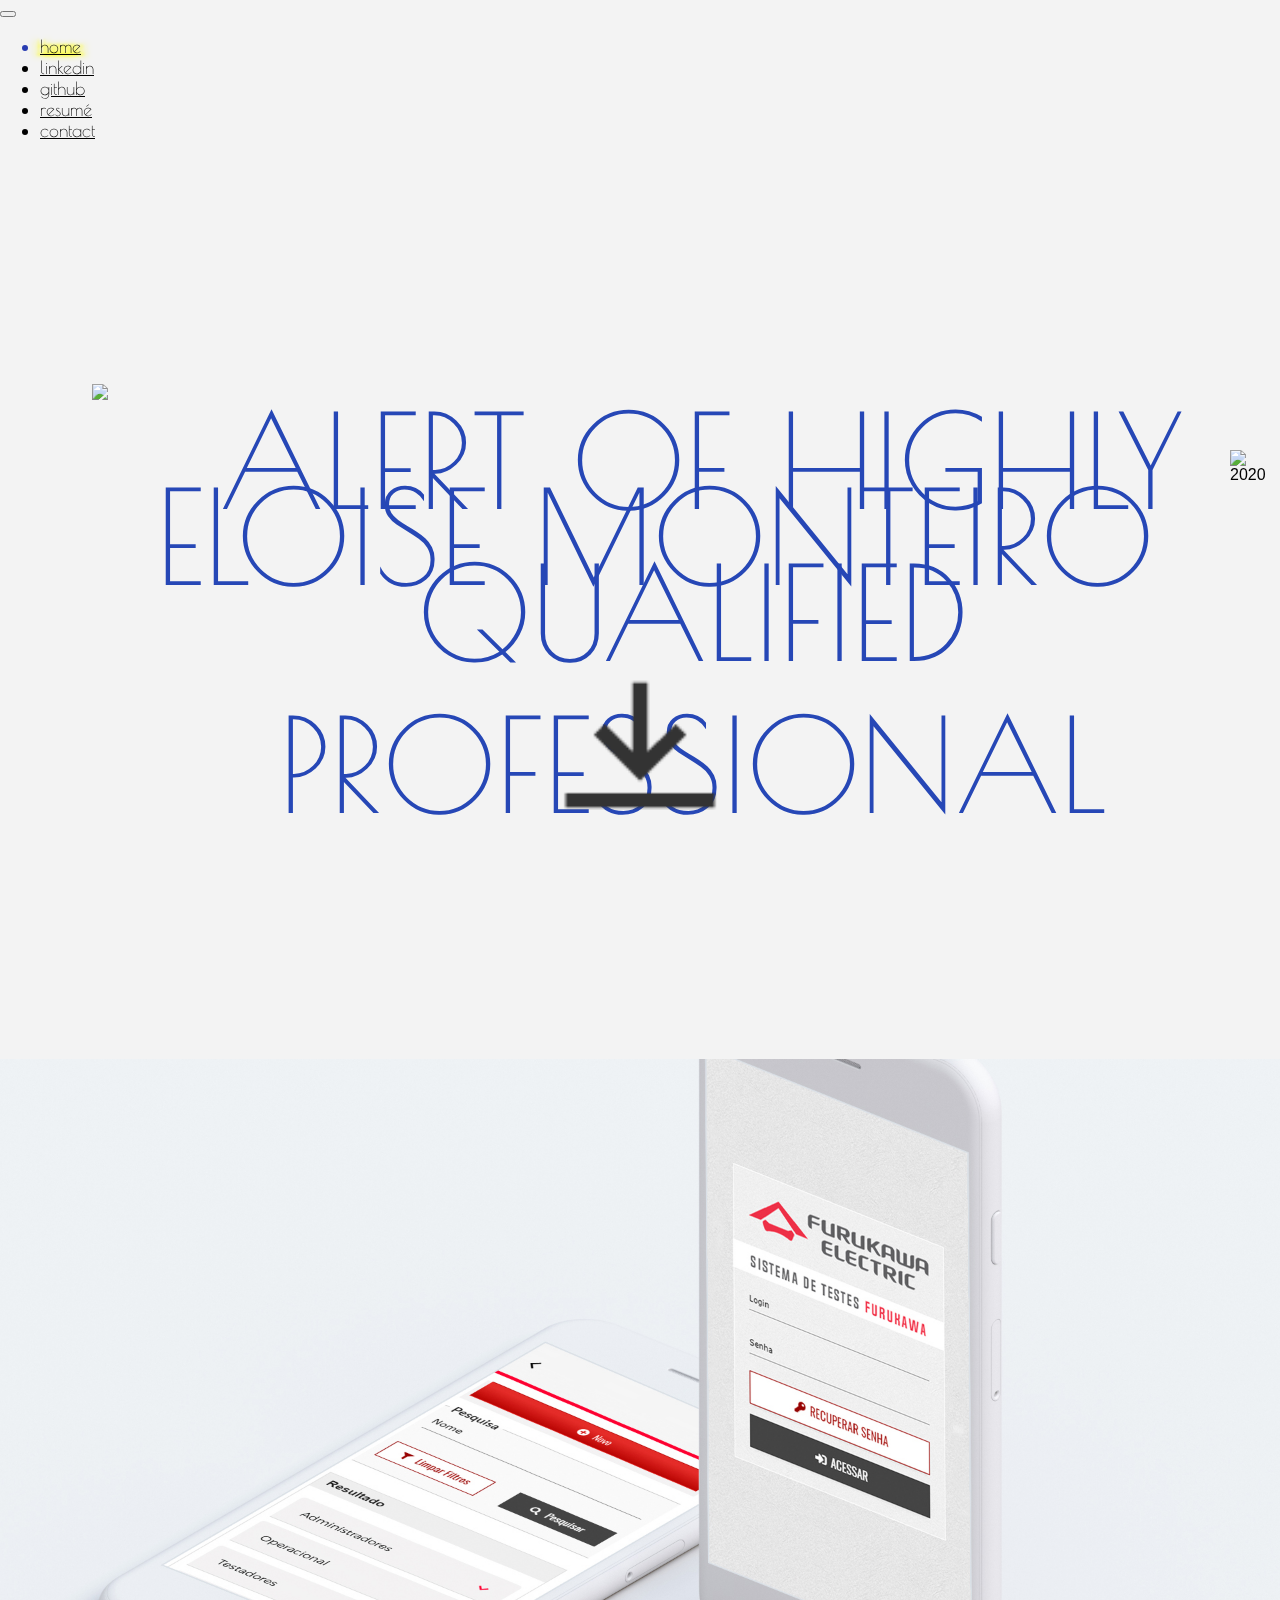
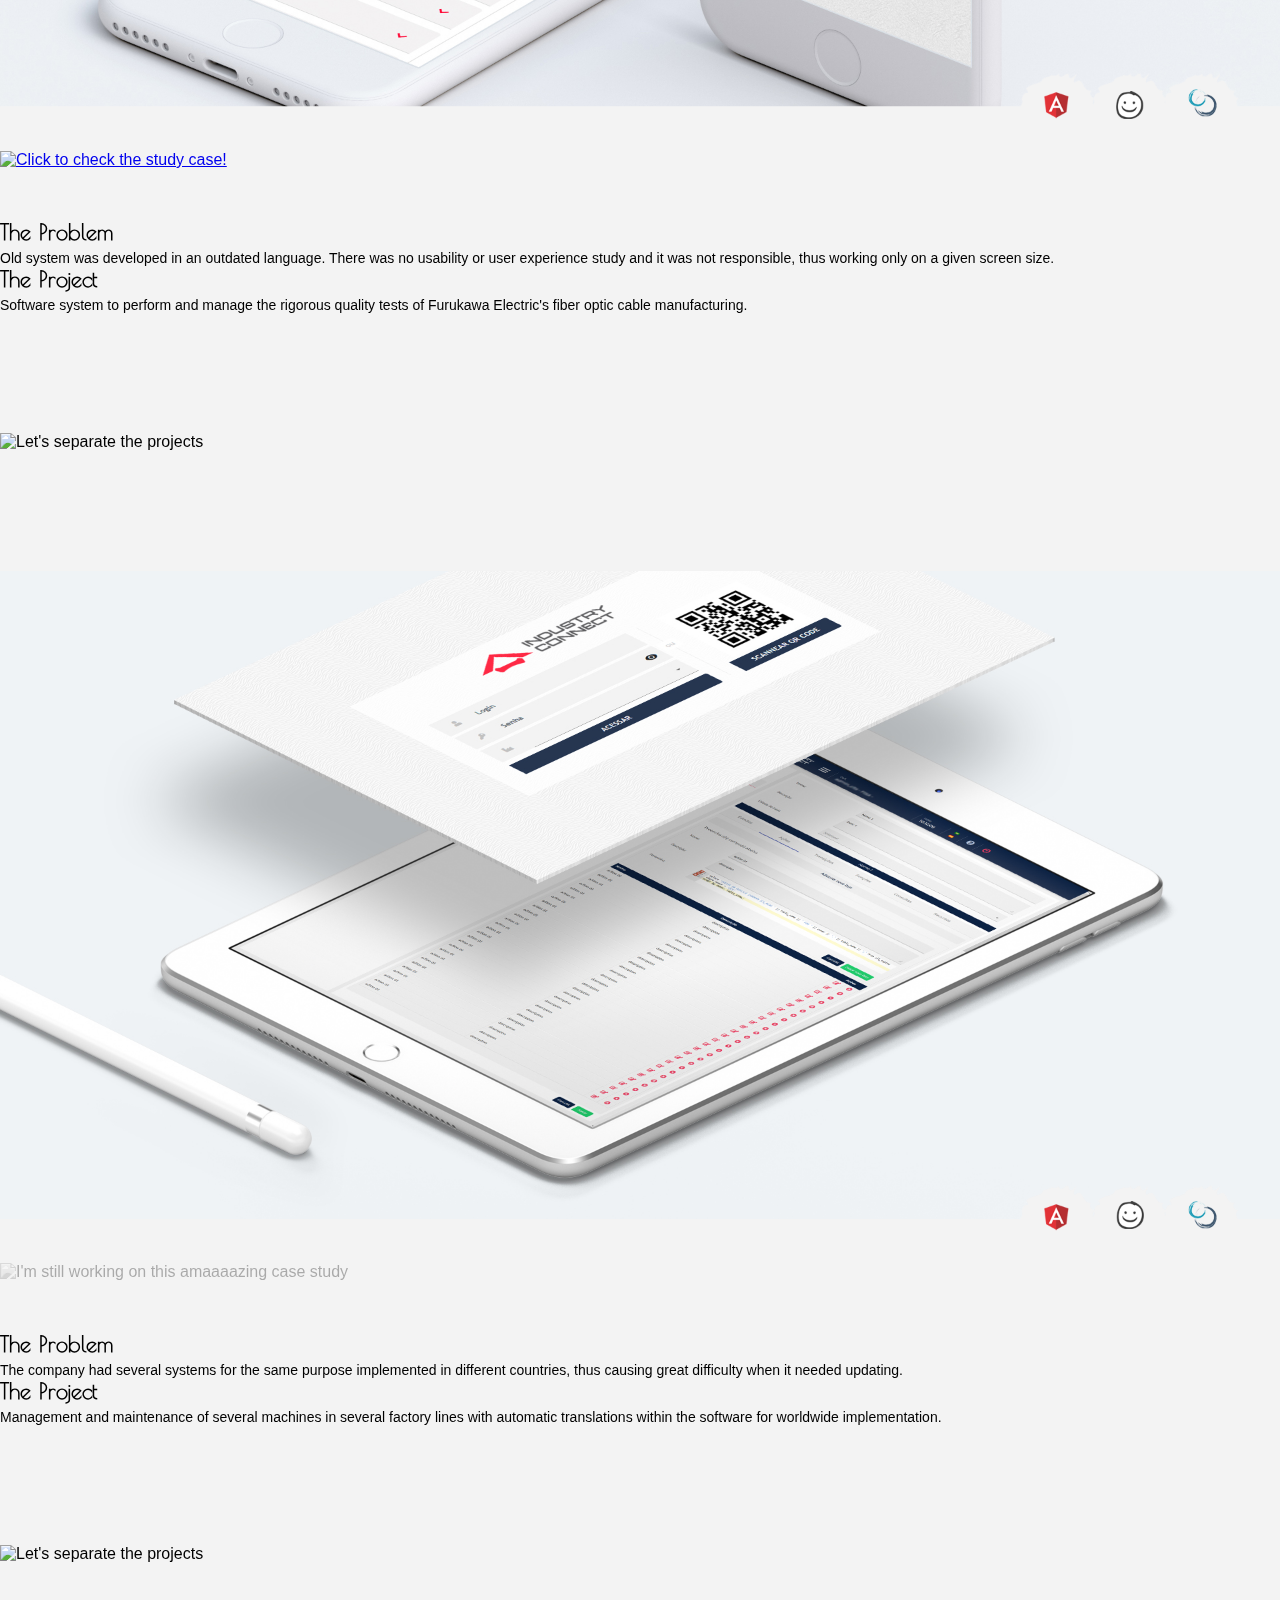
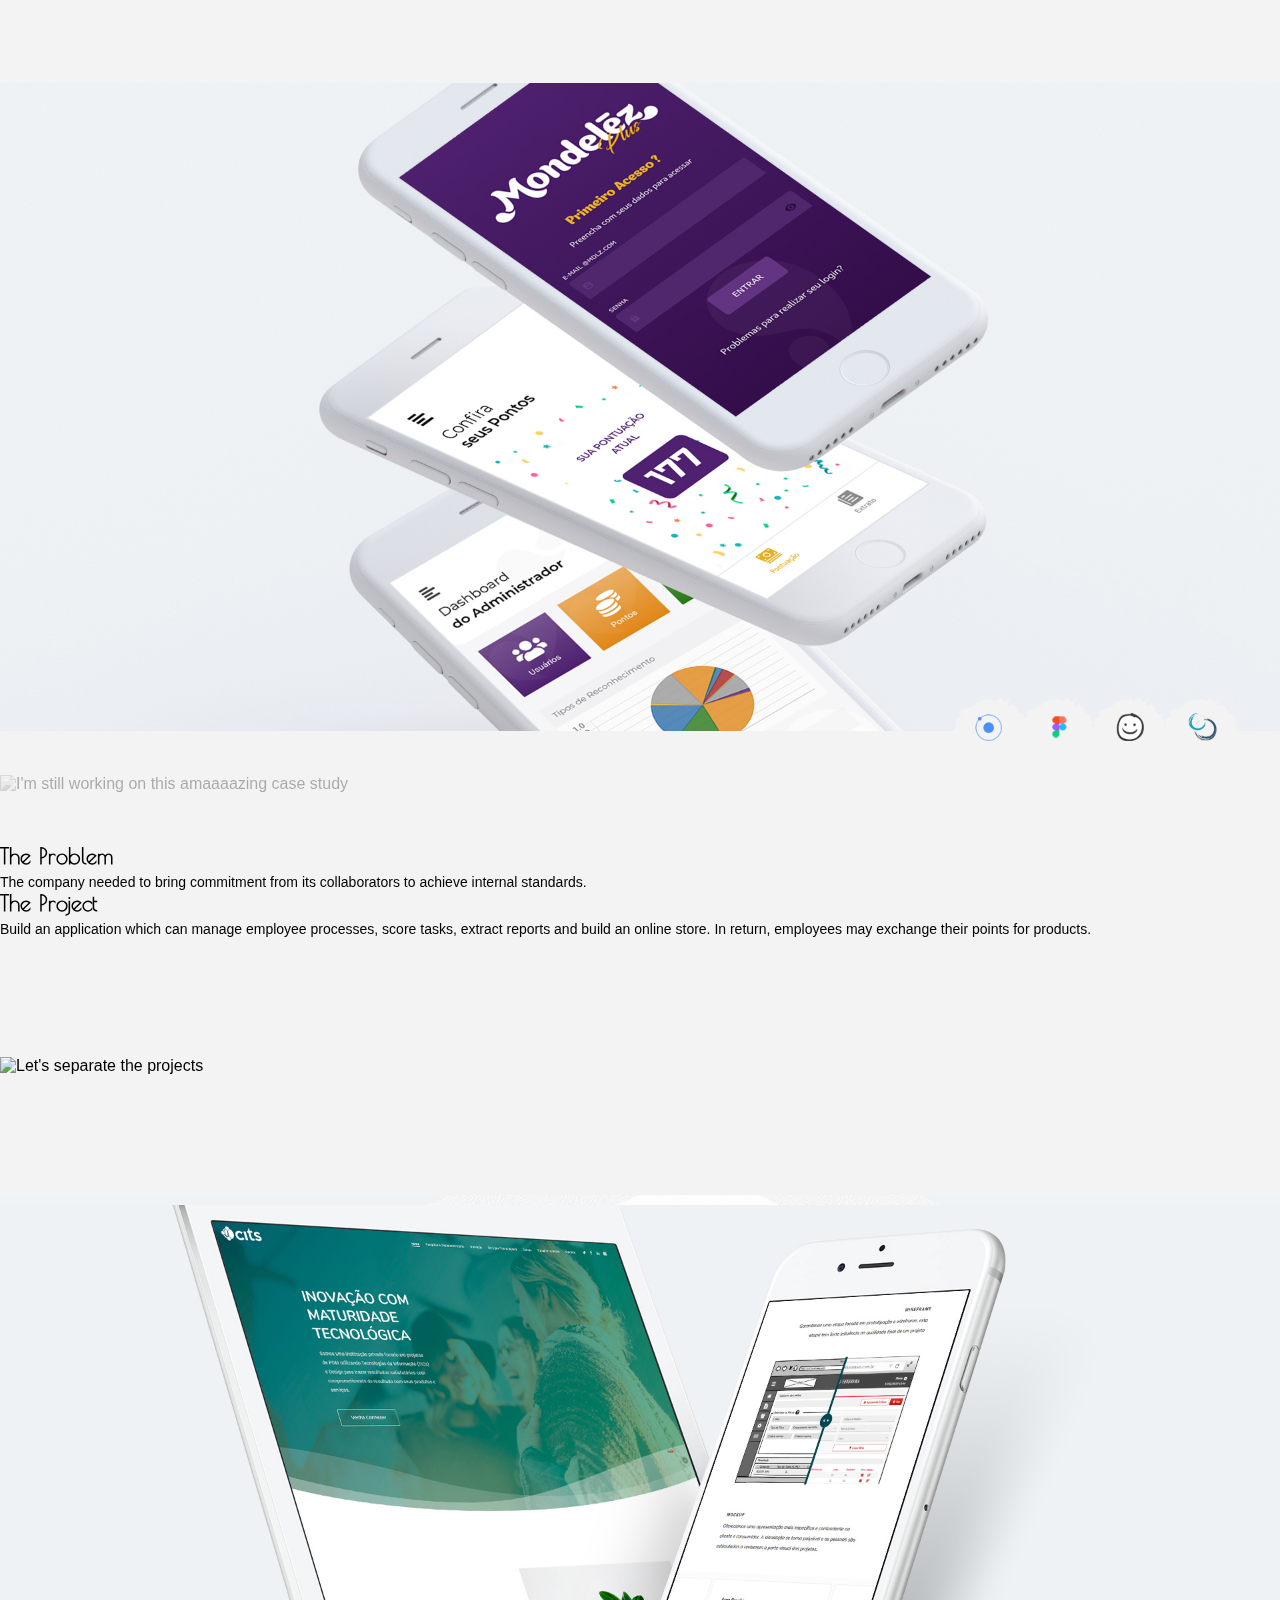
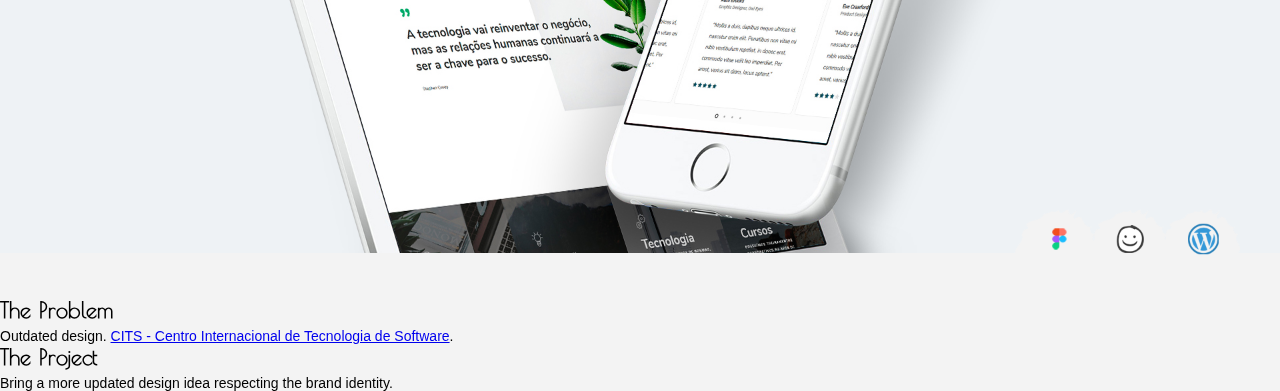
==== index.html @ 4622794d "Inserção google analytics, bootstrap js e jquery" ====
<!DOCTYPE html>
<html lang="en" class="h-100">

<head>
  <meta charset="utf-8" />
  <meta name="viewport" content="width=device-width, initial-scale=1, shrink-to-fit=no" />
  <meta name="description" content="" />
  <meta name="author" content="Mark Otto, Jacob Thornton, and Bootstrap contributors" />
  <meta name="generator" content="Jekyll v4.1.1" />
  <title>Eloise Monteiro</title>

  <!-- Bootstrap core CSS -->
  <link rel="stylesheet" href="https://cdnjs.cloudflare.com/ajax/libs/animate.css/4.1.1/animate.min.css" />
  <link href="css/bootstrap.min.css" rel="stylesheet" />
  <link href="css/main.css" rel="stylesheet" />
</head>

<body class="d-flex flex-column h-100">
  <!-- Begin page content -->


  <nav class="navbar navbar-expand-lg">
    <div class="container no-padding">

      <button class="navbar-toggler" type="button" data-toggle="collapse" data-target="#navbarMain" aria-controls="navbarMain" aria-expanded="false" aria-label="Toggle navigation">
        <span class="navbar-toggler-icon"></span>
      </button>

      <div class="collapse navbar-collapse" id="navbarMain">
        <ul class="navbar-nav mr-auto">
          <li class="nav-item active">
            <a class="nav-link" href="index.html">home
            </a>
          </li>
          <li class="nav-item">
            <a class="nav-link" href="https://www.linkedin.com/in/eloisemonteiro/" target="_new">linkedin </a>
          </li>
          <li class="nav-item">
            <a class="nav-link" href="https://github.com/eloisemonteiro/" target="_new">github </a>
          </li>
          <li class="nav-item">
            <a class="nav-link" href="eloisemonteiro.pdf">resumé </a>
          </li>
          <li class="nav-item">
            <a class="nav-link" href="/contact.html">contact </a>
          </li>
        </ul>
      </div>
    </div>

    
  </nav>

  <main role="main" class="flex-shrink-0">
    <div class="container head">
      <span class="name "><span class="main-name">Eloise</span> Monteiro
        <img src="img/me.png" alt="Alert of Highly Qualified Professional"
          title="Alert of Highly Qualified Professional"
          class="me animate__animated animate__rotateInDownLeft" /></span>


      <img src="img/down.png" class="down animate__animated animate__bounceIn" alt="Scroll down please"
        title="Scroll down please" />
    </div>
    <span class="year"><img src="img/2020.png" alt="2020" title="2020" /></span>
  </main>

  <main role="main" class="flex-shrink-0 text-center">
    <div class="container">
      <img src="img/stf2.png" class="project" alt="Project for Furukawa Electric"
        title="Project for Furukawa Electric" />
      <a href="stf.html"><img src="img/check.png" alt="Click to check the study case!" title="Click to check the study case!"
        class="check" /></a>

      <div class="row projects">
        <div class="col-lg-6 col-md-12 col-sm-12">
          <strong>The Problem</strong>
          Old system was developed in an outdated language. There was no
          usability or user experience study and it was not responsible, thus
          working only on a given screen size.
        </div>
        <div class="col-lg-6 col-md-12 col-sm-12">
          <strong>The Project</strong>
          Software system to perform and manage the rigorous quality tests of Furukawa Electric's fiber optic cable
          manufacturing.
        </div>
      </div>
    </div>
    <img src="img/divider.png" class="divider" alt="Let's separate the projects" title="Let's separate the projects" />

    <div class="container">
      <img src="img/ic2.png" class="project" alt="Project for Furukawa Electric"
        title="Project for Furukawa Electric" />
      <img src="img/check.png" alt="I'm still working on this amaaaazing case study" title="I'm still working on this amaaaazing case study"
        class="check disabled" />

      <div class="row projects">
        <div class="col-lg-6 col-md-12 col-sm-12">
          <strong>The Problem</strong>
          The company had several systems for the same purpose implemented in
          different countries, thus causing great difficulty when it needed
          updating.
        </div>
        <div class="col-lg-6 col-md-12 col-sm-12">
          <strong>The Project</strong>
          Management and maintenance of several machines in several factory
          lines with automatic translations within the software for worldwide
          implementation.
        </div>
      </div>
    </div>

    <img src="img/divider.png" class="divider" alt="Let's separate the projects" title="Let's separate the projects" />

    <div class="container">
      <img src="img/mdlz2.png" class="project" alt="Mondelez International, Inc" title="Mondelez International, Inc">
      <img src="img/check.png" alt="I'm still working on this amaaaazing case study" title="I'm still working on this amaaaazing case study"
        class="check disabled" />

      <div class="row projects">
        <div class="col-lg-6 col-md-12 col-sm-12">
          <strong>The Problem</strong>
          The company needed to bring commitment from its collaborators to achieve internal standards.
        </div>
        <div class="col-lg-6 col-md-12 col-sm-12">
          <strong>The Project</strong>
          Build an application which can manage employee processes, score tasks, extract reports and
          build an online store. In return, employees may exchange their points for products.
        </div>
      </div>
    </div>

    <img src="img/divider.png" class="divider" alt="Let's separate the projects" title="Let's separate the projects" />

    <div class="container">
      <img src="img/cits2.png" class="project" alt="Centro Internacional de Tecnologia de Software"
        title="Centro Internacional de Tecnologia de Software">
      <div class="row projects">
        <div class="col-lg-6 col-md-12 col-sm-12">
          <strong>The Problem</strong>
          Outdated design. <a href="http://www.cits.br" target="_new">CITS - Centro Internacional de Tecnologia de
            Software</a>.
        </div>
        <div class="col-lg-6 col-md-12 col-sm-12">
          <strong>The Project</strong>
          Bring a more updated design idea respecting the brand identity.
        </div>
      </div>
    </div>

  </main>

  <script src="https://code.jquery.com/jquery-2.2.4.min.js"></script>
  <script src="js/bootstrap.js"></script>
                 <!-- Google Analytics: change UA-XXXXX-X to be your site's ID. -->
                 <script>
                  (function (b, o, i, l, e, r) {
                    b.GoogleAnalyticsObject = l; b[l] || (b[l] =
                      function () { (b[l].q = b[l].q || []).push(arguments) }); b[l].l = +new Date;
                    e = o.createElement(i); r = o.getElementsByTagName(i)[0];
                    e.src = '//www.google-analytics.com/analytics.js';
                    r.parentNode.insertBefore(e, r)
                  }(window, document, 'script', 'ga'));
                  ga('create', 'UA-XXXXX-X', 'auto'); ga('send', 'pageview');
               </script>
</body>

</html>
---- css/main.css ----
/* Custom page CSS
-------------------------------------------------- */
/* Not required for template or sticky footer method. */

/* poiret-one-regular - latin */
@font-face {
  font-family: "Poiret One";
  font-style: normal;
  font-weight: 400;
  src: url("../fonts/poiret-one-v9-latin-regular.eot"); /* IE9 Compat Modes */
  src: local("Poiret One"), local("PoiretOne-Regular"),
    url("../fonts/poiret-one-v9-latin-regular.eot?#iefix")
      format("embedded-opentype"),
    /* IE6-IE8 */ url("../fonts/poiret-one-v9-latin-regular.woff2")
      format("woff2"),
    /* Super Modern Browsers */ url("../fonts/poiret-one-v9-latin-regular.woff")
      format("woff"),
    /* Modern Browsers */ url("../fonts/poiret-one-v9-latin-regular.ttf")
      format("truetype"),
    /* Safari, Android, iOS */
      url("../fonts/poiret-one-v9-latin-regular.svg#PoiretOne") format("svg"); /* Legacy iOS */
}

.clear:before,
.clear:after {
  content: " ";
  display: table;
}

.clear {
  *zoom: 1;
}

.clear:after {
  clear: both;
}

@import url("https://fonts.googleapis.com/css2?family=Montserrat:wght@400;600&family=Poiret+One&display=swap");

html {
  font-family: sans-serif;
  -ms-text-size-adjust: 100%;
  -webkit-text-size-adjust: 100%;
}

* {
  scrollbar-width: thin;
  scrollbar-color: #cccccc #fff;
}

*::-webkit-scrollbar {
  width: 12px;
}

*::-webkit-scrollbar-track {
  background: #ccc;
}

*::-webkit-scrollbar-thumb {
  background-color: #ccc;
  border-radius: 20px;
  border: 3px solid #ddd;
}

body {
  margin: 0;
  overflow-x: hidden;
  background-color: #f3f3f3;
}

body::before {
  content: "";
  position: fixed;
  top: 0;
  left: 0;
  width: 100%;
  height: 100%;
  background: url(../img/bg.png);
  background-repeat: repeat;
  background-repeat: repeat;
  pointer-events: none;
  z-index: -1;
  opacity: 0.5;
}

html,
body {
  height: 100%;
}

.container {
  width: 100%;
  max-width: 1366px;
  padding: 0;
}

.flex-shrink-0 {
  height: 100%;
}

.head {
  height: calc(100% - 60px);
  padding: 15px;
  /* background: rgba(0,0,0,0.03);
  background-clip: content-box; */
}

.no-padding {
  padding-right: 0;
  padding-left: 0;
}

.bd-placeholder-img {
  font-size: 1.125rem;
  text-anchor: middle;
  -webkit-user-select: none;
  -moz-user-select: none;
  -ms-user-select: none;
  user-select: none;
}

#navbarMain {
  font-family: "Poiret One", cursive, "Courier New";
  font-size: 18px;
  font-weight: normal;
}

#navbarMain li {
  margin-right: 50px;
}

#navbarMain li a {
  color: #000;
}

#navbarMain li a:hover {
  color: #666;
}

#navbarMain li.active {
  color: #283cb1;
  text-shadow: -3px 0px 3px yellow, 3px 0px 3px yellow, 6px 0px 6px yellow,
    -6px 0px 6px yellow;
}

.alert {
  position: absolute;
  right: 3%;
  top: 30%;
  cursor: pointer;
}

.year {
  position: absolute;
  right: 0;
  width: 50px;
  top: 50%;
}

.name {
  font-size: 130px;
  font-family: "Poiret One", cursive, "Courier New";
  color: #2647b6;
  position: relative;
  top: 34%;
  text-transform: uppercase;
  left: 0;
  display: inline-block;
  text-align: center;
  width: 100%;
}

.description {
  font-size: 16.8px;
  font-family: "Poiret One", cursive, "Courier New";
  color: #000;
  position: relative;
  display: block;
  top: 28%;
  text-transform: uppercase;
  left: 0;
  width: 100%;
  display: inline-block;
  text-align: center;
}

.me {
  position: absolute;
  left: 6%;
  top: -50%;
}

.scroll {
  text-align: center;
  position: absolute;
  width: 91px;
  left: calc(50% - 45.5px);
  bottom: 2%;
}

.down {
  position: absolute;
  bottom: 5%;
  width: 220px;
  left: calc(50% - 110px);
  animation-delay: 1s;
}

.project {
  max-width: 100%;
}

.alert:hover {
  -webkit-animation: vibrate-1 0.3s linear infinite both;
  animation: vibrate-1 0.3s linear infinite both;
}

.check {
  width: 20%;
  cursor: pointer;
  margin: 20px 0;
}

.check:hover {
  -webkit-animation: vibrate-1 0.3s linear infinite both;
  animation: vibrate-1 0.3s linear infinite both;
}

.check.disabled {
  opacity: 0.3;
  cursor: default;
  filter: grayscale(100%);
}

.check.disabled:hover {
  -webkit-animation: none 0.3s linear infinite both;
  animation: none 0.3s linear infinite both;
}

.projects {
  margin: 30px 0;
  text-align: left;
  font-family: "Verdana", sans-serif;
  font-size: 14px;
}

.projects strong {
  display: block;
  margin: 0 0 5px 0;
  font-size: 22px;
  font-weight: bolder;
  font-family: "Poiret One", cursive, "Courier New";
}

.divider {
  margin: 90px 0 120px 0;
}

@-webkit-keyframes vibrate-1 {
  0% {
    -webkit-transform: translate(0);
    transform: translate(0);
  }

  20% {
    -webkit-transform: translate(-2px, 2px);
    transform: translate(-2px, 2px);
  }

  40% {
    -webkit-transform: translate(-2px, -2px);
    transform: translate(-2px, -2px);
  }

  60% {
    -webkit-transform: translate(2px, 2px);
    transform: translate(2px, 2px);
  }

  80% {
    -webkit-transform: translate(2px, -2px);
    transform: translate(2px, -2px);
  }

  100% {
    -webkit-transform: translate(0);
    transform: translate(0);
  }
}

@keyframes vibrate-1 {
  0% {
    -webkit-transform: translate(0);
    transform: translate(0);
  }

  20% {
    -webkit-transform: translate(-2px, 2px);
    transform: translate(-2px, 2px);
  }

  40% {
    -webkit-transform: translate(-2px, -2px);
    transform: translate(-2px, -2px);
  }

  60% {
    -webkit-transform: translate(2px, 2px);
    transform: translate(2px, 2px);
  }

  80% {
    -webkit-transform: translate(2px, -2px);
    transform: translate(2px, -2px);
  }

  100% {
    -webkit-transform: translate(0);
    transform: translate(0);
  }
}

@media (min-width: 768px) {
  .bd-placeholder-img-lg {
    font-size: 3.5rem;
  }
}

.contact {
  margin-top: 10%;
}

.contact span {
  font-family: "Verdana", sans-serif;
  font-size: 38px;
  text-transform: uppercase;
  line-height: 53px;
  display: block;
}

.contact .info {
  margin: 6% 0;
  font-size: 20px;
  line-height: 33px;
  text-transform: none;
}

.awesome {
  position: absolute;
  top: -23%;
  right: 5%;
}

.case {
  font-family: "Verdana", sans-serif;
  font-size: 12px;
  background: white;
  padding: 20px;
}

.case h2 {
  margin: 50px 0 15px 0;
  font-size: 16px;
}

.desc {
  display: block;
  width: 100%;
  position: relative;
  padding-left: 10px;
  margin: 20px 0;
}

.desc::before {
  content: "";
  position: absolute;
  border-left: 3px solid #dbbef2;
  top: 0;
  left: 0;
  height: 100%;
}

.case span {
  display: block;
}

.case ul {
  list-style-image: url("../img/list.png");
  margin: 1rem 0;
}

.title {
  margin: 2% 0;
}

.stf_logo {
  margin: 20px 0;
  width: 30%;
  text-align: center;
}

.img-margin {
  margin: 30px 0 0 0;
}



@media (max-width: 575.98px) {

  .main-name {
    font-size: 85px;
}

  .name {
    font-size: 45px;
    line-height: 1;
    top: 40%;
  }
  .me {
    position: absolute;
    left: 0%;
    top: -70%;
    width: 60%;
  }
  .alert {
    position: absolute;
    right: 3%;
    top: 30%;
    cursor: pointer;
    width: 60%;
  }
  .check {
    width: 70%;
    margin: 20px 0 0 0;
  }

  .projects {
    margin: 0 0 30px 0;
    font-size: 12px;
  }

  .projects strong {
    margin: 30px 0 10px 0;
    font-size: 20px;
  }
  .divider {
    margin: 20px 0 50px 0;
  }
}

@media (min-width: 576px) and (max-width: 767.98px) {
}

@media (min-width: 768px) and (max-width: 991.98px) {
}

@media (min-width: 992px) and (max-width: 1199.98px) {
  .name {
    font-size: 100px;
    top: 38%;
  }
  .me {
    top: -63%;
  }
}

@media (min-width: 1920px) {
}
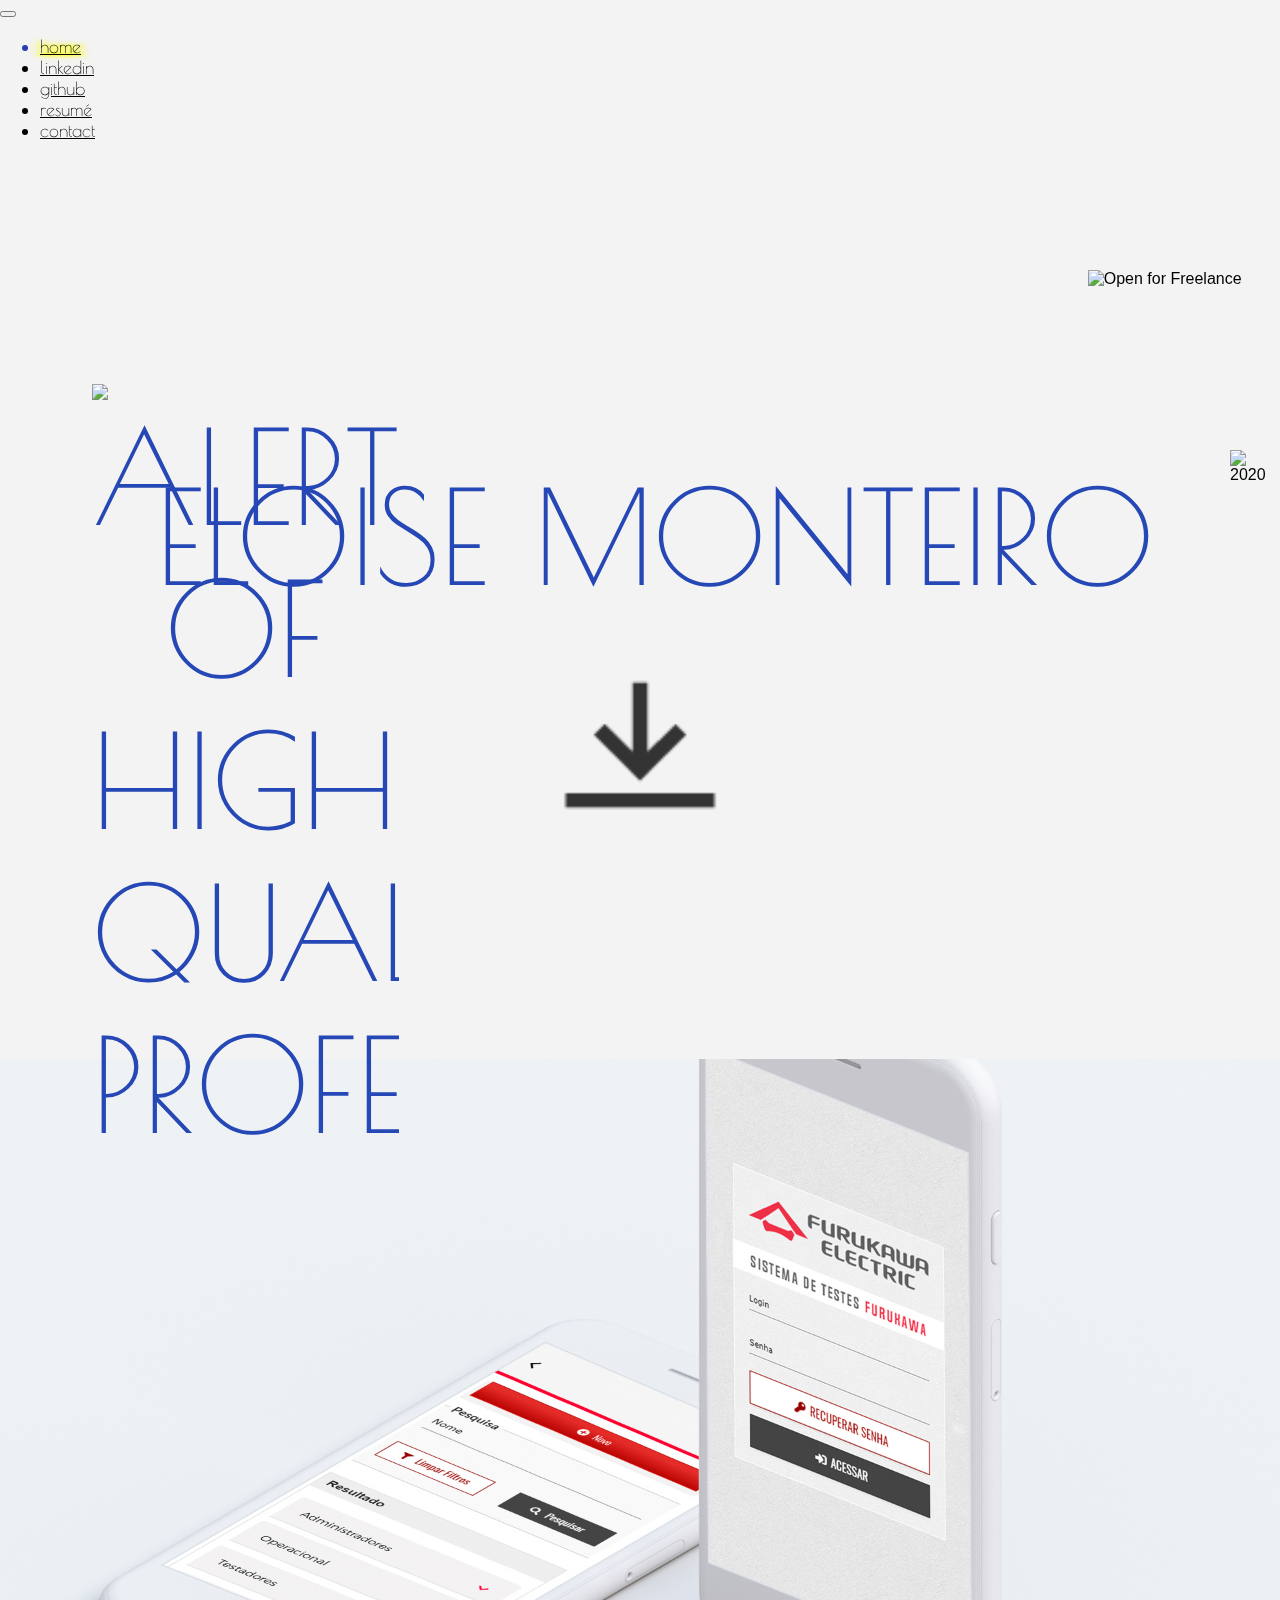
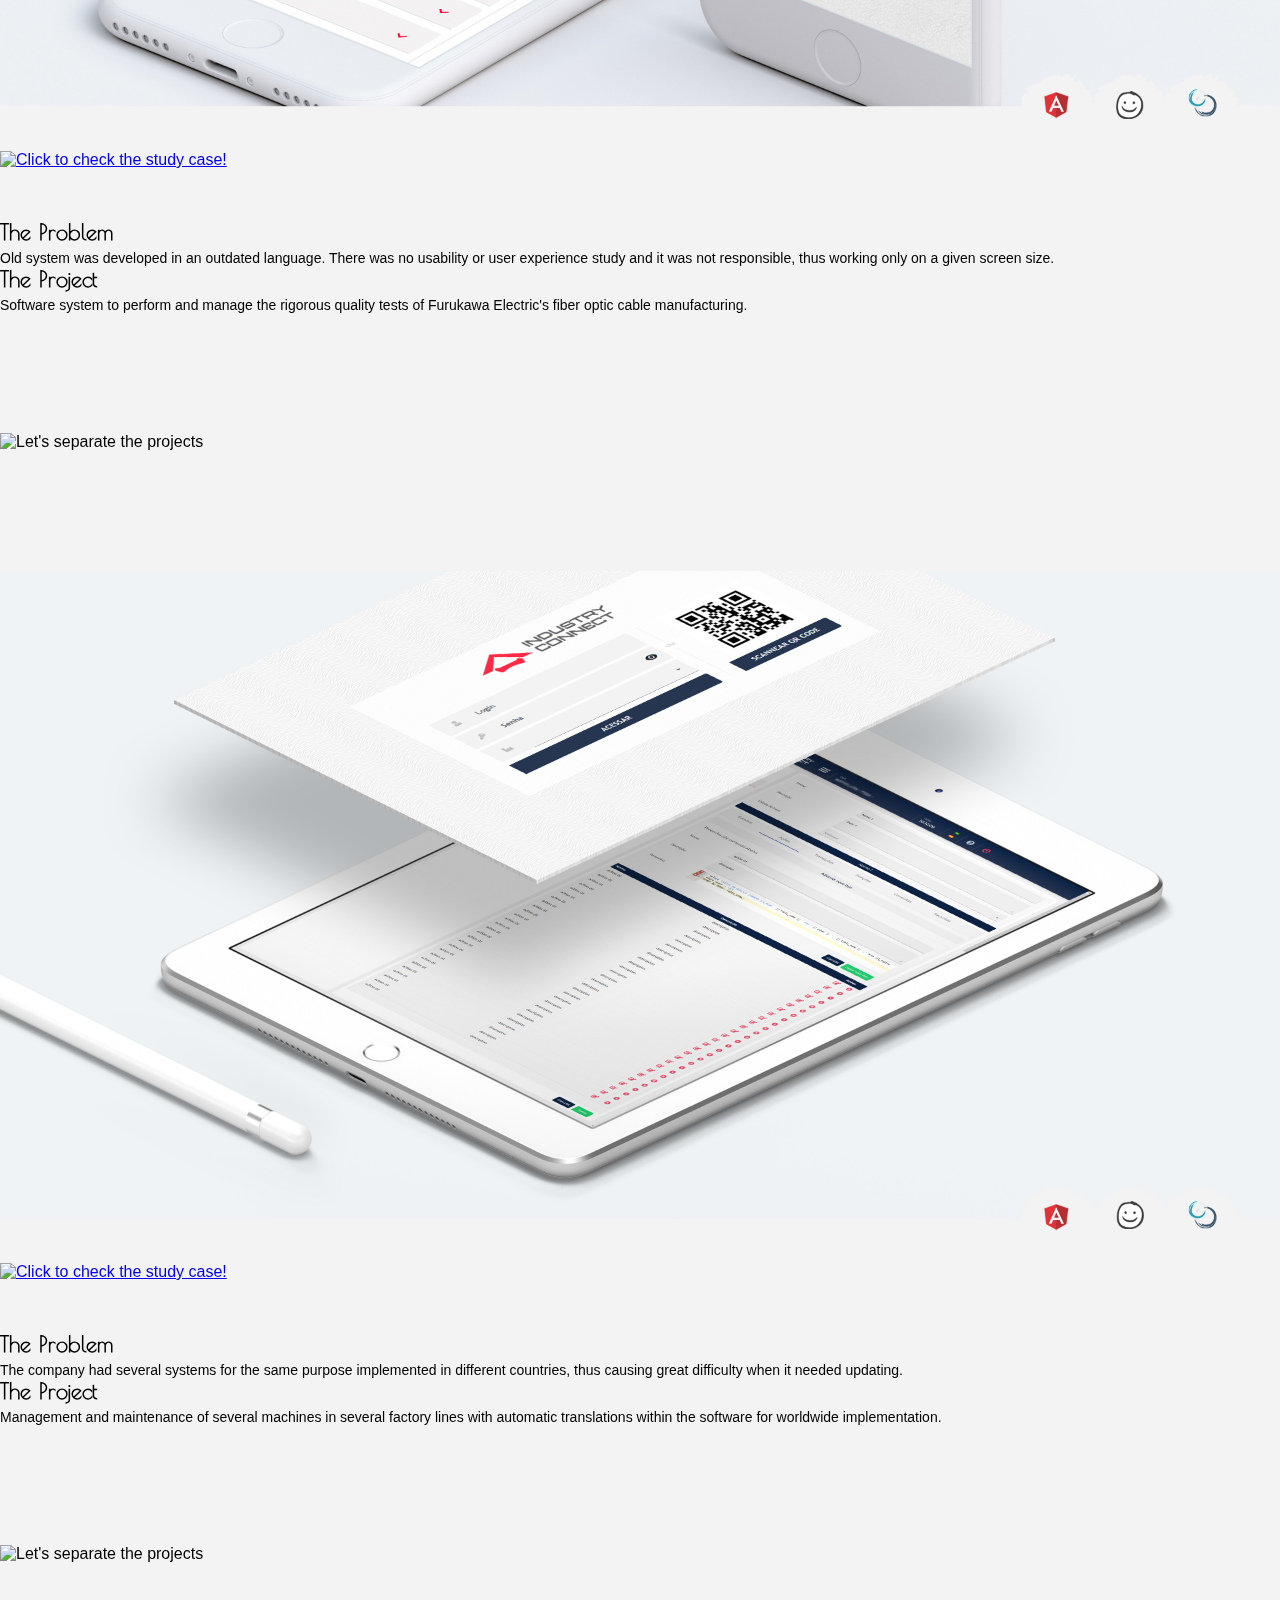
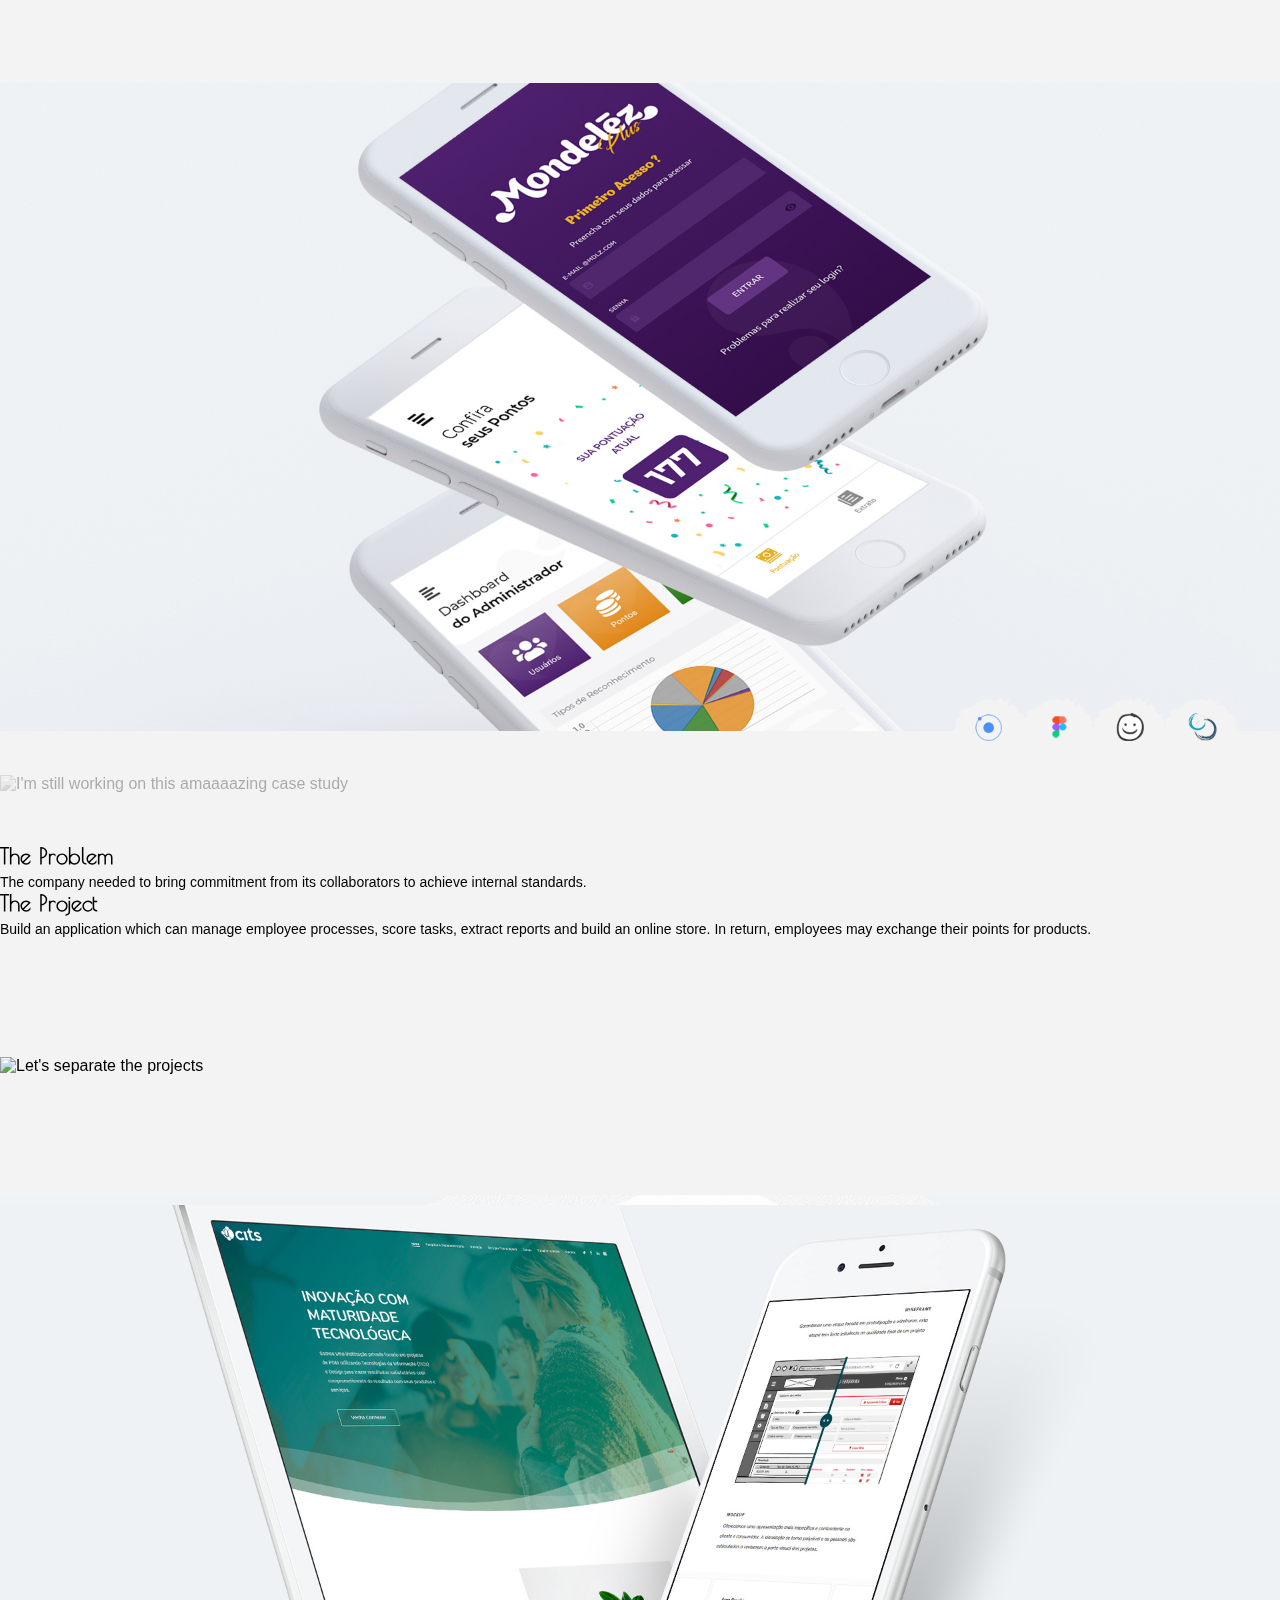
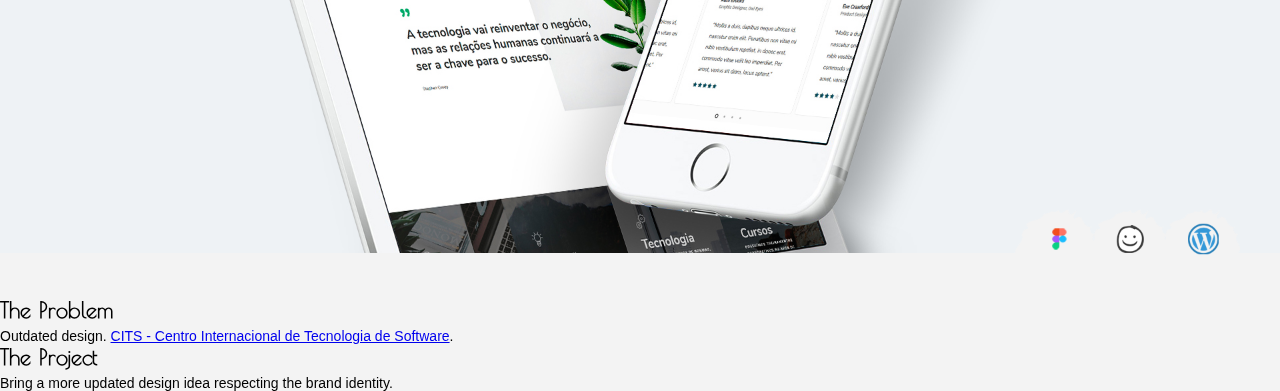
==== commit 5add7d48: "Inserção novo estudo de caso" ====
--- a/index.html
+++ b/index.html
@@ -22,7 +22,8 @@
   <nav class="navbar navbar-expand-lg">
     <div class="container no-padding">
 
-      <button class="navbar-toggler" type="button" data-toggle="collapse" data-target="#navbarMain" aria-controls="navbarMain" aria-expanded="false" aria-label="Toggle navigation">
+      <button class="navbar-toggler" type="button" data-toggle="collapse" data-target="#navbarMain"
+        aria-controls="navbarMain" aria-expanded="false" aria-label="Toggle navigation">
         <span class="navbar-toggler-icon"></span>
       </button>
 
@@ -48,7 +49,7 @@
       </div>
     </div>
 
-    
+    <img src="img/open.png" title="Open for Freelance" alt="Open for Freelance" class="alert" />
   </nav>
 
   <main role="main" class="flex-shrink-0">
@@ -69,8 +70,8 @@
     <div class="container">
       <img src="img/stf2.png" class="project" alt="Project for Furukawa Electric"
         title="Project for Furukawa Electric" />
-      <a href="stf.html"><img src="img/check.png" alt="Click to check the study case!" title="Click to check the study case!"
-        class="check" /></a>
+      <a href="stf.html"><img src="img/check.png" alt="Click to check the study case!"
+          title="Click to check the study case!" class="check" /></a>
 
       <div class="row projects">
         <div class="col-lg-6 col-md-12 col-sm-12">
@@ -91,8 +92,8 @@
     <div class="container">
       <img src="img/ic2.png" class="project" alt="Project for Furukawa Electric"
         title="Project for Furukawa Electric" />
-      <img src="img/check.png" alt="I'm still working on this amaaaazing case study" title="I'm still working on this amaaaazing case study"
-        class="check disabled" />
+        <a href="ic.html"> <img src="img/check.png" alt="Click to check the study case!"
+        title="Click to check the study case!" class="check" /></a>
 
       <div class="row projects">
         <div class="col-lg-6 col-md-12 col-sm-12">
@@ -114,8 +115,8 @@
 
     <div class="container">
       <img src="img/mdlz2.png" class="project" alt="Mondelez International, Inc" title="Mondelez International, Inc">
-      <img src="img/check.png" alt="I'm still working on this amaaaazing case study" title="I'm still working on this amaaaazing case study"
-        class="check disabled" />
+      <img src="img/check.png" alt="I'm still working on this amaaaazing case study"
+        title="I'm still working on this amaaaazing case study" class="check disabled" />
 
       <div class="row projects">
         <div class="col-lg-6 col-md-12 col-sm-12">
@@ -152,17 +153,17 @@
 
   <script src="https://code.jquery.com/jquery-2.2.4.min.js"></script>
   <script src="js/bootstrap.js"></script>
-                 <!-- Google Analytics: change UA-XXXXX-X to be your site's ID. -->
-                 <script>
-                  (function (b, o, i, l, e, r) {
-                    b.GoogleAnalyticsObject = l; b[l] || (b[l] =
-                      function () { (b[l].q = b[l].q || []).push(arguments) }); b[l].l = +new Date;
-                    e = o.createElement(i); r = o.getElementsByTagName(i)[0];
-                    e.src = '//www.google-analytics.com/analytics.js';
-                    r.parentNode.insertBefore(e, r)
-                  }(window, document, 'script', 'ga'));
-                  ga('create', 'UA-XXXXX-X', 'auto'); ga('send', 'pageview');
-               </script>
+  <!-- Google Analytics: change UA-XXXXX-X to be your site's ID. -->
+  <script>
+    (function (b, o, i, l, e, r) {
+      b.GoogleAnalyticsObject = l; b[l] || (b[l] =
+        function () { (b[l].q = b[l].q || []).push(arguments) }); b[l].l = +new Date;
+      e = o.createElement(i); r = o.getElementsByTagName(i)[0];
+      e.src = '//www.google-analytics.com/analytics.js';
+      r.parentNode.insertBefore(e, r)
+    }(window, document, 'script', 'ga'));
+    ga('create', 'UA-XXXXX-X', 'auto'); ga('send', 'pageview');
+  </script>
 </body>
 
 </html>--- a/css/main.css
+++ b/css/main.css
@@ -27,6 +27,10 @@
   display: table;
 }
 
+img {
+  max-width: 100%;
+}
+
 .clear {
   *zoom: 1;
 }
@@ -188,6 +192,7 @@
   position: absolute;
   left: 6%;
   top: -50%;
+  width: 24%;
 }
 
 .scroll {
@@ -254,6 +259,12 @@
 
 .divider {
   margin: 90px 0 120px 0;
+  width: 57%;
+  max-width: 100%;
+}
+
+.img-wire2 {
+    width: 72%;
 }
 
 @-webkit-keyframes vibrate-1 {
@@ -331,7 +342,7 @@
 }
 
 .contact span {
-  font-family: "Verdana", sans-serif;
+  font-family: "Poiret One", cursive, "Courier New";
   font-size: 38px;
   text-transform: uppercase;
   line-height: 53px;
@@ -359,9 +370,13 @@
 }
 
 .case h2 {
-  margin: 50px 0 15px 0;
+  margin: 15px 0;
   font-size: 16px;
 }
+
+.margin-bottom{
+  margin-bottom: 30px !important;
+} 
 
 .desc {
   display: block;
@@ -387,6 +402,7 @@
 .case ul {
   list-style-image: url("../img/list.png");
   margin: 1rem 0;
+  padding-left: 13px;
 }
 
 .title {
@@ -445,6 +461,7 @@
   }
   .divider {
     margin: 20px 0 50px 0;
+    width: 90%;
   }
 }
 
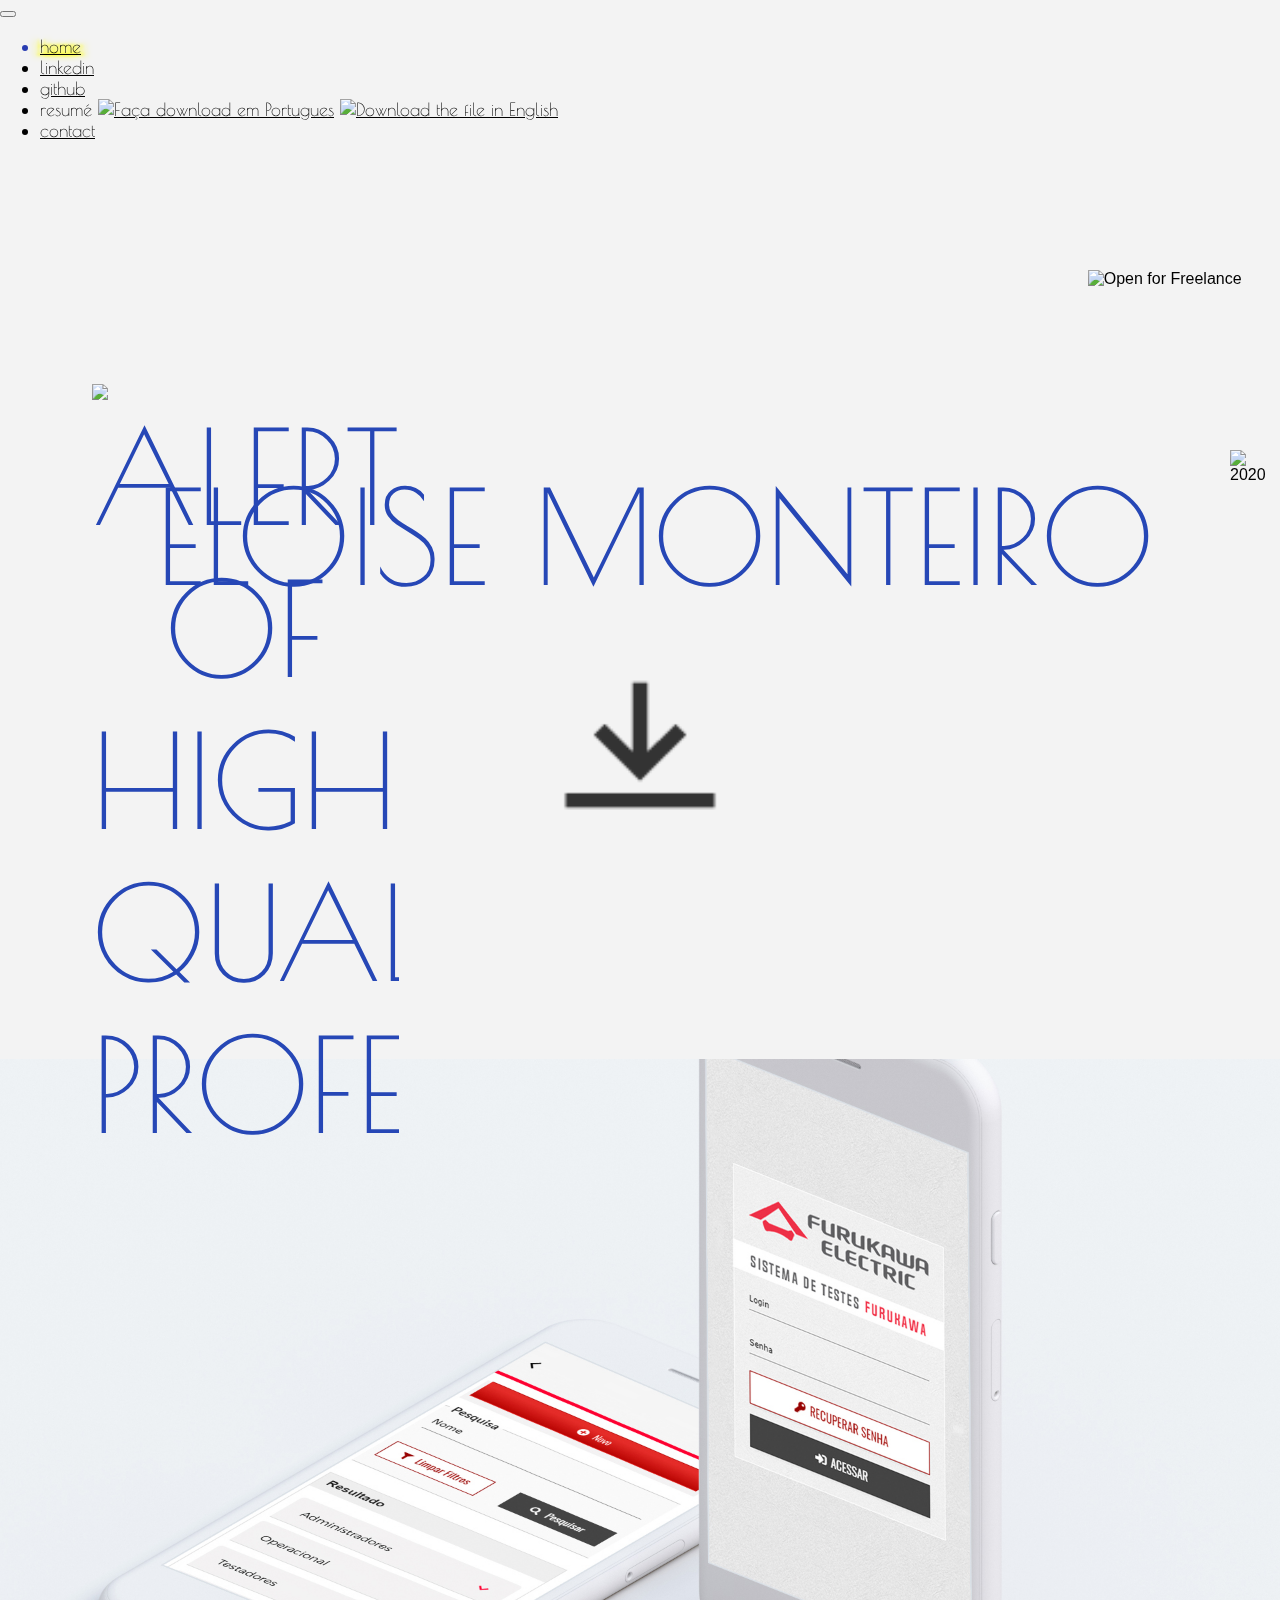
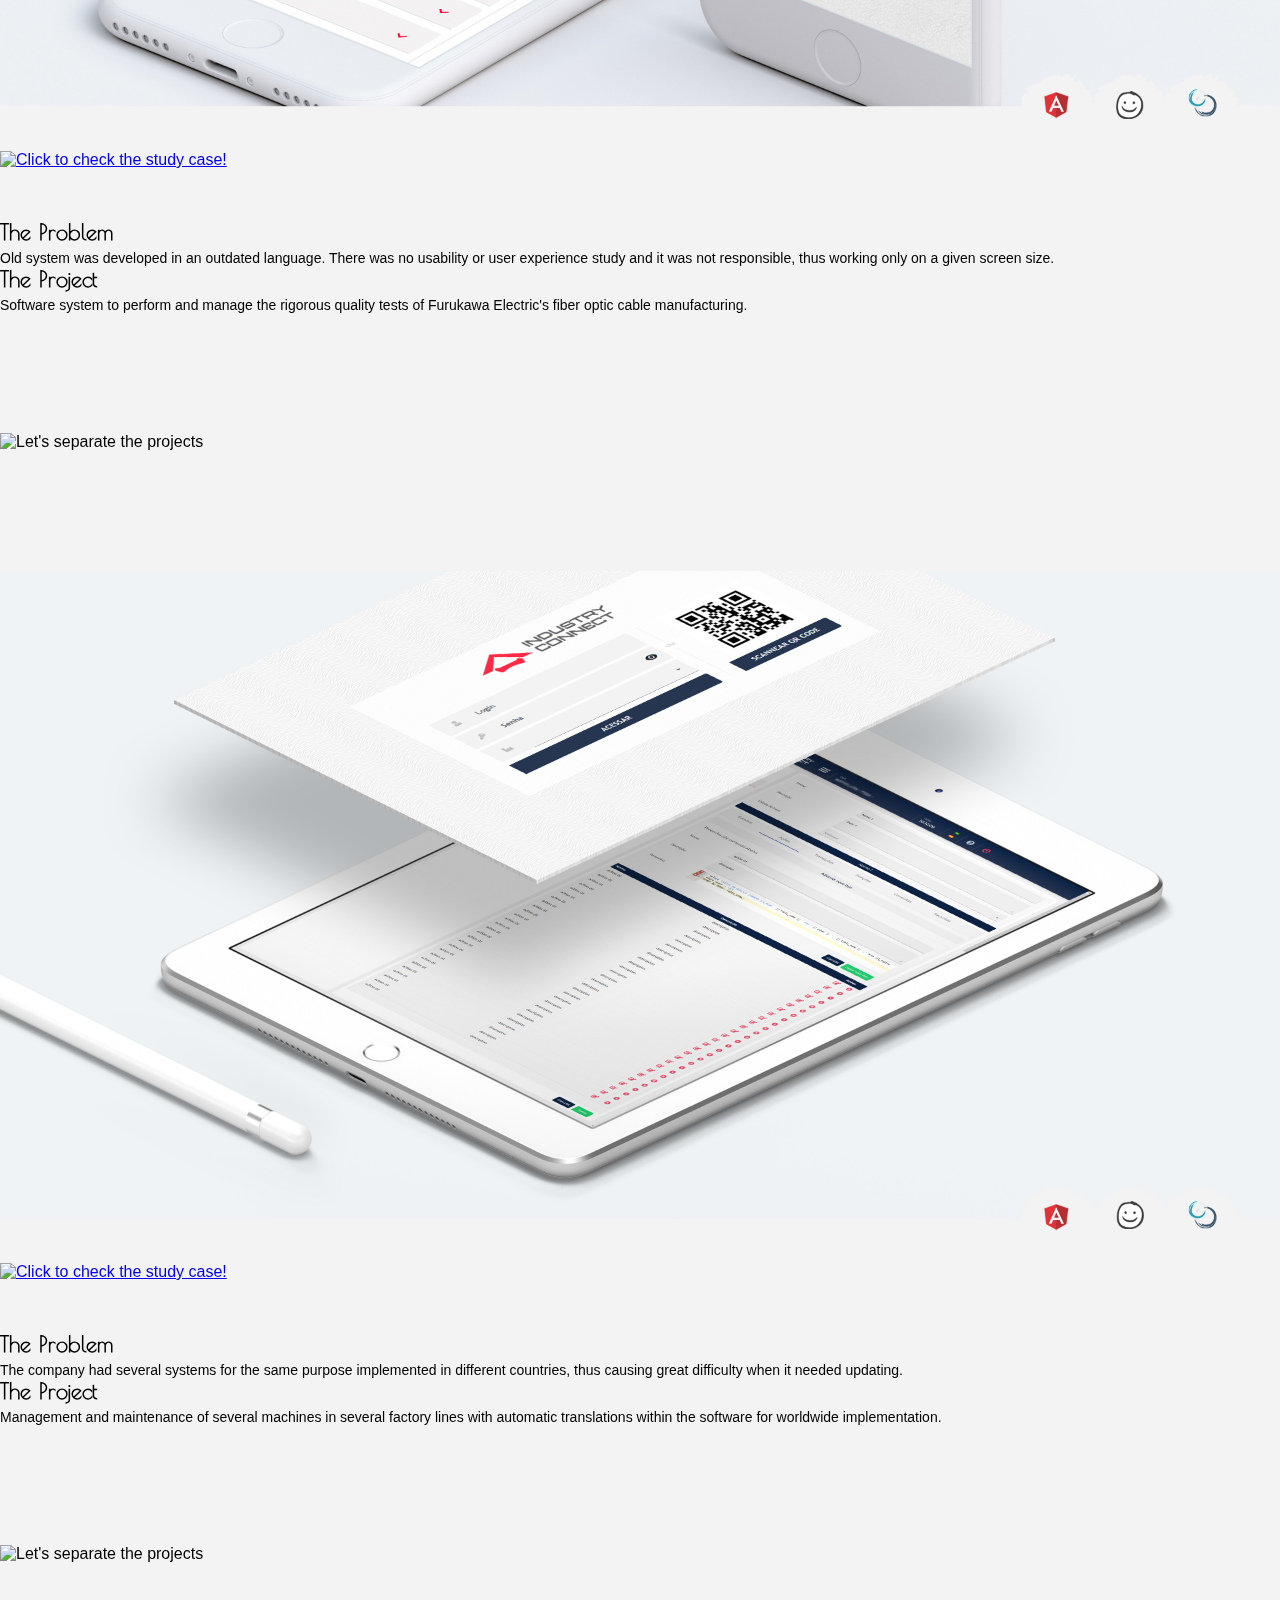
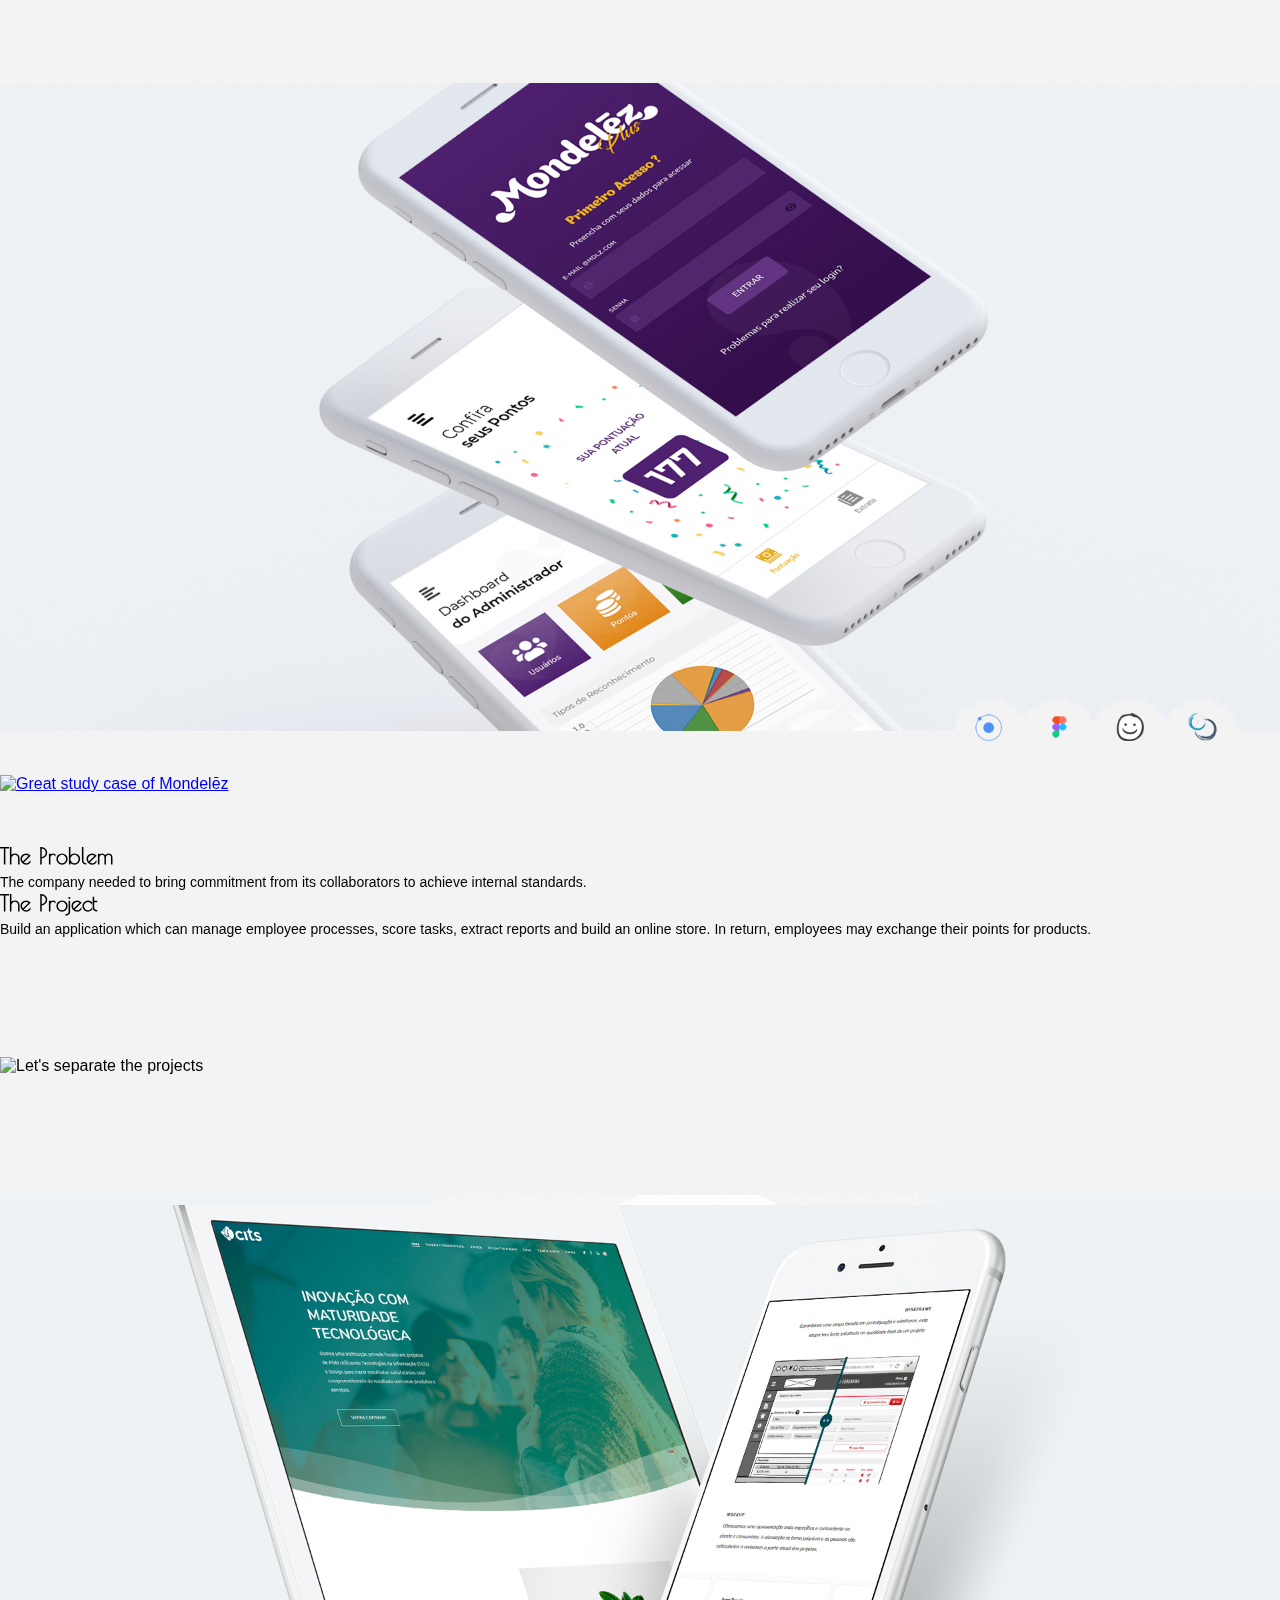
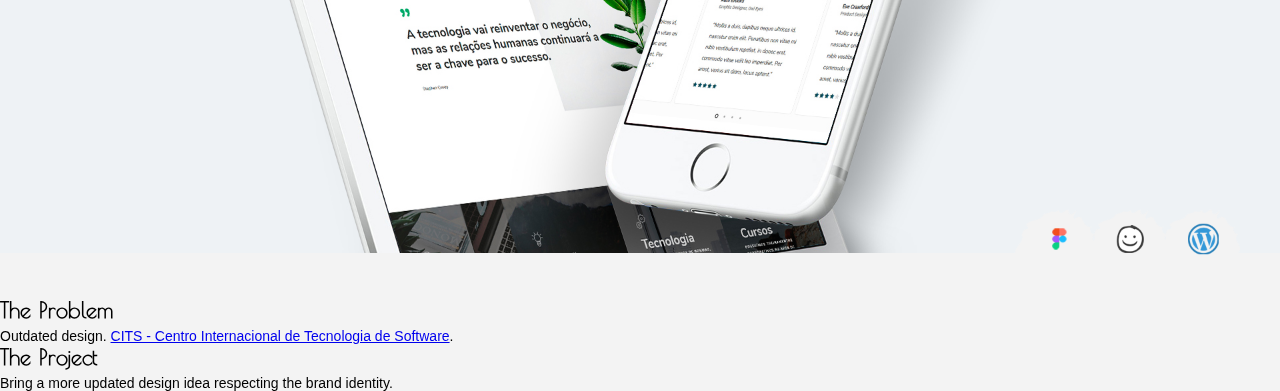
==== commit faff07f5: "Inserting MDLZ project" ====
--- a/index.html
+++ b/index.html
@@ -2,17 +2,32 @@
 <html lang="en" class="h-100">
 
 <head>
-  <meta charset="utf-8" />
-  <meta name="viewport" content="width=device-width, initial-scale=1, shrink-to-fit=no" />
-  <meta name="description" content="" />
-  <meta name="author" content="Mark Otto, Jacob Thornton, and Bootstrap contributors" />
-  <meta name="generator" content="Jekyll v4.1.1" />
+  <meta charset="utf-8">
+  <meta name="viewport" content="width=device-width, initial-scale=1, shrink-to-fit=no">
+  <meta name="title" content="Eloise Monteiro Portfolio">
+  <meta name="description" content="Eloise Monteiro . UX/UI Design">
+  <meta name="keywords"
+     content="ui design, ui , design gráfico, graphic designer, ui designer, designer, projetos gráficos, projetos web, projetos mobile, mobile, web design">
+  <meta name="robots" content="index, follow">
+  <meta http-equiv="Content-Type" content="text/html; charset=utf-8">
+  <meta name="language" content="Portuguese">
+  <meta name="author" content="Eloise Monteiro">
   <title>Eloise Monteiro</title>
 
   <!-- Bootstrap core CSS -->
   <link rel="stylesheet" href="https://cdnjs.cloudflare.com/ajax/libs/animate.css/4.1.1/animate.min.css" />
   <link href="css/bootstrap.min.css" rel="stylesheet" />
   <link href="css/main.css" rel="stylesheet" />
+
+   <!-- Favicons -->
+   <link rel="apple-touch-icon" href="/docs/4.4/assets/img/favicons/apple-touch-icon.png" sizes="180x180">
+   <link rel="icon" href="/docs/4.4/assets/img/favicons/favicon-32x32.png" sizes="32x32" type="image/png">
+   <link rel="icon" href="/docs/4.4/assets/img/favicons/favicon-16x16.png" sizes="16x16" type="image/png">
+   <link rel="manifest" href="/docs/4.4/assets/img/favicons/manifest.json">
+   <link rel="mask-icon" href="/docs/4.4/assets/img/favicons/safari-pinned-tab.svg" color="#563d7c">
+   <link rel="icon" href="/docs/4.4/assets/img/favicons/favicon.ico">
+   <script src="js/vendor/modernizr-2.8.3-respond-1.4.2.min.js"></script>
+
 </head>
 
 <body class="d-flex flex-column h-100">
@@ -40,7 +55,7 @@
             <a class="nav-link" href="https://github.com/eloisemonteiro/" target="_new">github </a>
           </li>
           <li class="nav-item">
-            <a class="nav-link" href="eloisemonteiro.pdf">resumé </a>
+            resumé <a class="nav-link2" href="resume_PT.pdf" alt="_new"><img src="img/PT-Portugal-Flag-icon.png" alt="Faça download em Portugues" title="Faça o download em Portugues"></a> <a class="nav-link2" href="resume_EN.pdf" alt="_new"><img src="img/English-Language-Flag-1-icon.png" title="Download the file in English" alt="Download the file in English"></a>
           </li>
           <li class="nav-item">
             <a class="nav-link" href="/contact.html">contact </a>
@@ -114,9 +129,9 @@
     <img src="img/divider.png" class="divider" alt="Let's separate the projects" title="Let's separate the projects" />
 
     <div class="container">
-      <img src="img/mdlz2.png" class="project" alt="Mondelez International, Inc" title="Mondelez International, Inc">
-      <img src="img/check.png" alt="I'm still working on this amaaaazing case study"
-        title="I'm still working on this amaaaazing case study" class="check disabled" />
+      <img src="img/mdlz2.png" class="project" alt="Mondelēz International, Inc" title="Mondelēz International, Inc">
+      <a href="mdlz.html">  <img src="img/check.png" alt="Great study case of Mondelēz"
+        title="Great study case of Mondelēz" class="check" /></a>
 
       <div class="row projects">
         <div class="col-lg-6 col-md-12 col-sm-12">
--- a/css/main.css
+++ b/css/main.css
@@ -259,7 +259,7 @@
 
 .divider {
   margin: 90px 0 120px 0;
-  width: 57%;
+  width: 48%;
   max-width: 100%;
 }
 
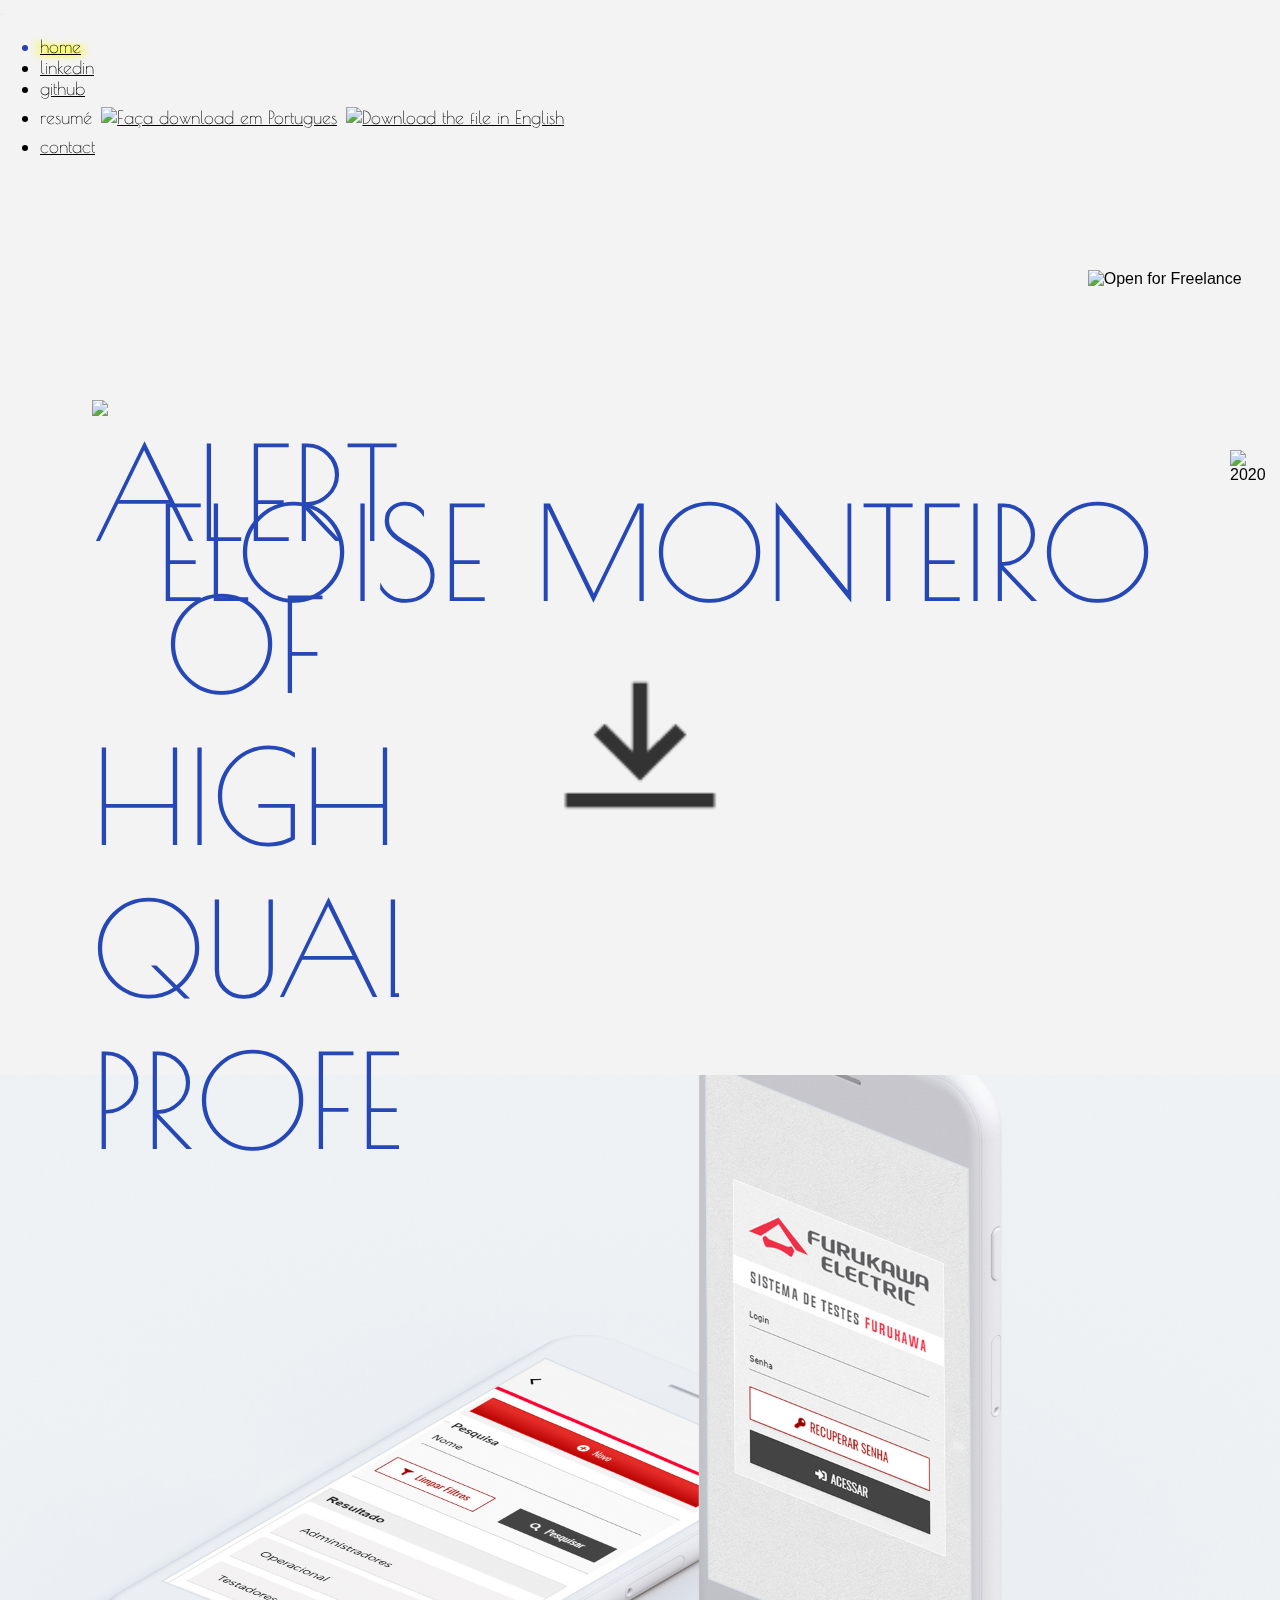
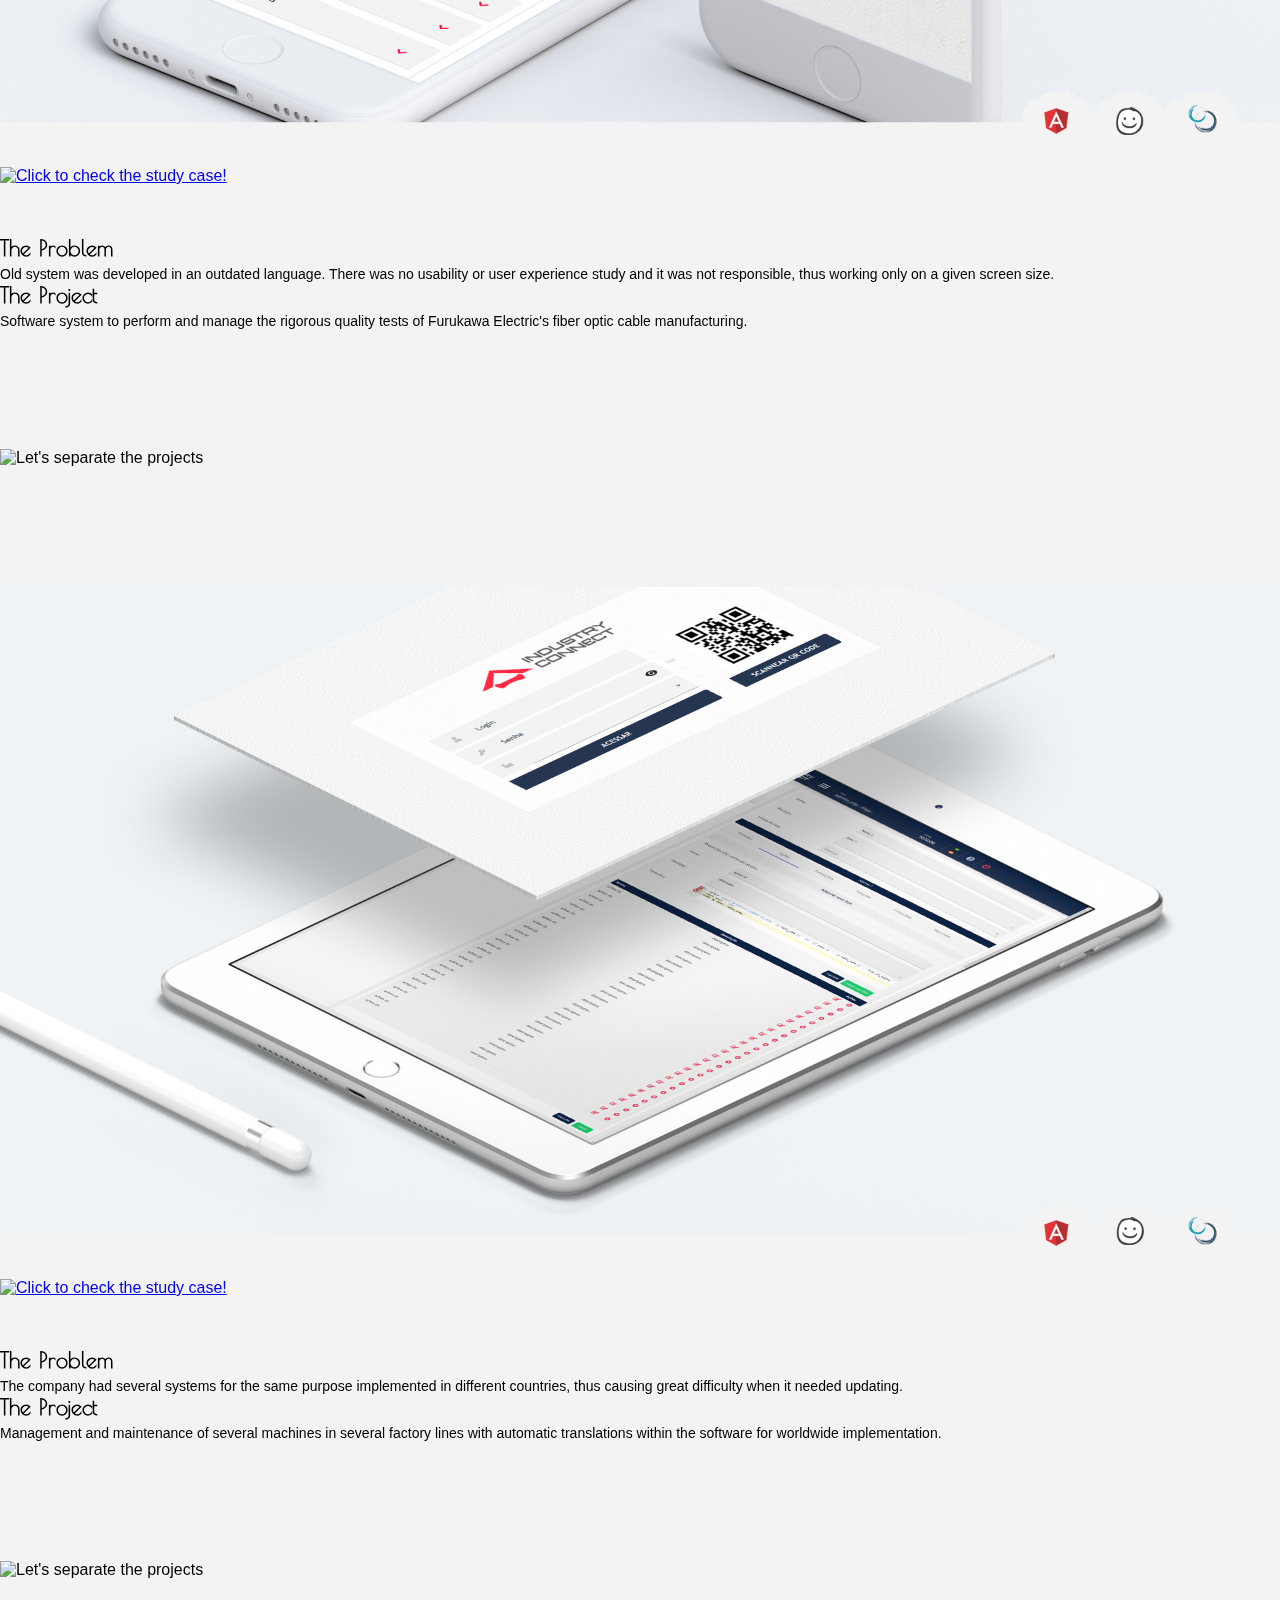
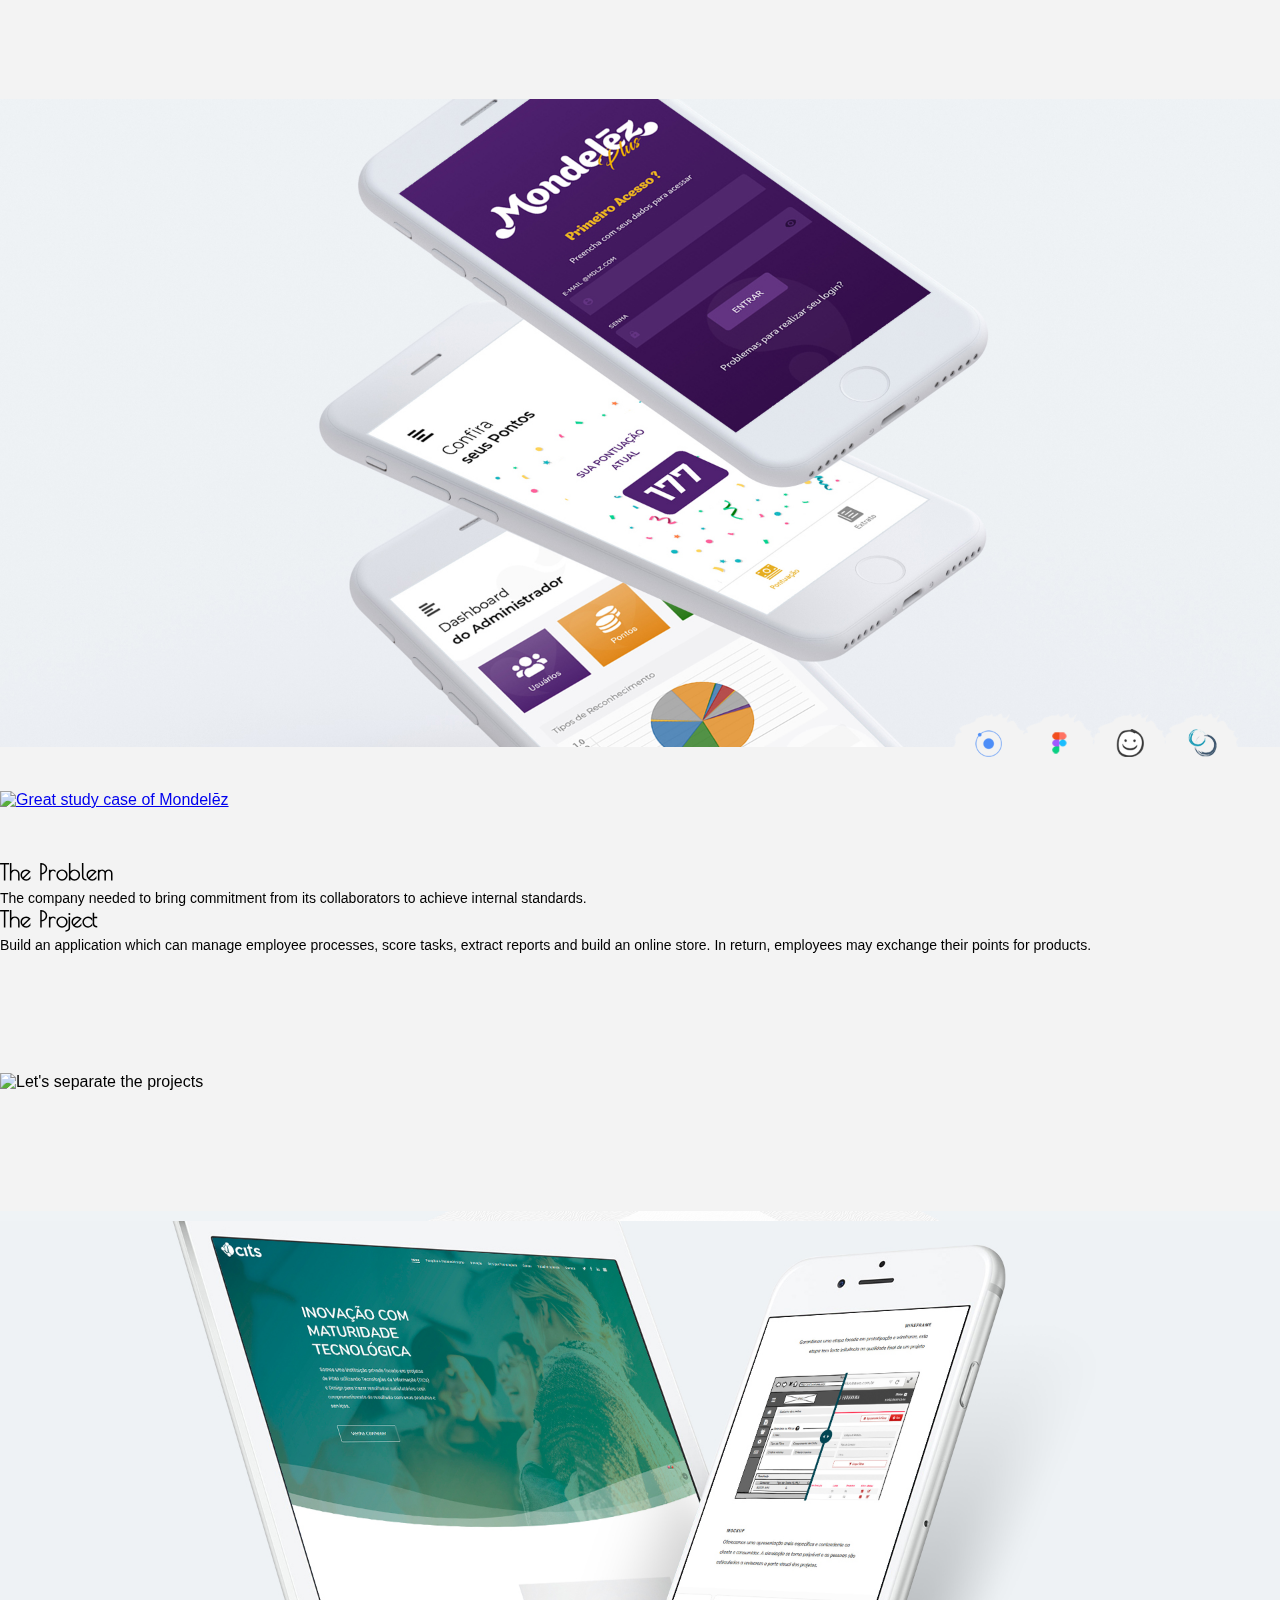
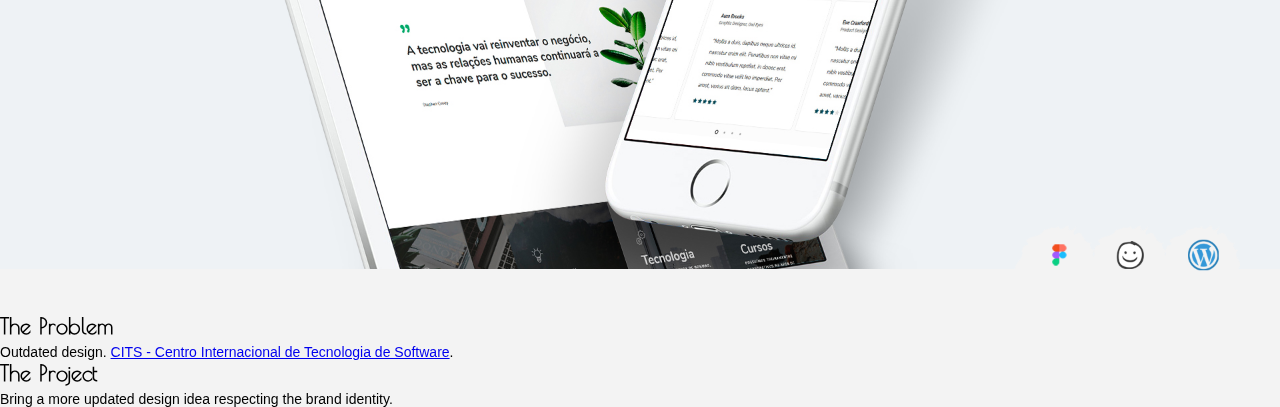
==== commit 380355c1: "responsive menu" ====
--- a/index.html
+++ b/index.html
@@ -7,7 +7,7 @@
   <meta name="title" content="Eloise Monteiro Portfolio">
   <meta name="description" content="Eloise Monteiro . UX/UI Design">
   <meta name="keywords"
-     content="ui design, ui , design gráfico, graphic designer, ui designer, designer, projetos gráficos, projetos web, projetos mobile, mobile, web design">
+    content="ui design, ui , design gráfico, graphic designer, ui designer, designer, projetos gráficos, projetos web, projetos mobile, mobile, web design">
   <meta name="robots" content="index, follow">
   <meta http-equiv="Content-Type" content="text/html; charset=utf-8">
   <meta name="language" content="Portuguese">
@@ -19,14 +19,14 @@
   <link href="css/bootstrap.min.css" rel="stylesheet" />
   <link href="css/main.css" rel="stylesheet" />
 
-   <!-- Favicons -->
-   <link rel="apple-touch-icon" href="/docs/4.4/assets/img/favicons/apple-touch-icon.png" sizes="180x180">
-   <link rel="icon" href="/docs/4.4/assets/img/favicons/favicon-32x32.png" sizes="32x32" type="image/png">
-   <link rel="icon" href="/docs/4.4/assets/img/favicons/favicon-16x16.png" sizes="16x16" type="image/png">
-   <link rel="manifest" href="/docs/4.4/assets/img/favicons/manifest.json">
-   <link rel="mask-icon" href="/docs/4.4/assets/img/favicons/safari-pinned-tab.svg" color="#563d7c">
-   <link rel="icon" href="/docs/4.4/assets/img/favicons/favicon.ico">
-   <script src="js/vendor/modernizr-2.8.3-respond-1.4.2.min.js"></script>
+  <!-- Favicons -->
+  <link rel="apple-touch-icon" href="/docs/4.4/assets/img/favicons/apple-touch-icon.png" sizes="180x180">
+  <link rel="icon" href="/docs/4.4/assets/img/favicons/favicon-32x32.png" sizes="32x32" type="image/png">
+  <link rel="icon" href="/docs/4.4/assets/img/favicons/favicon-16x16.png" sizes="16x16" type="image/png">
+  <link rel="manifest" href="/docs/4.4/assets/img/favicons/manifest.json">
+  <link rel="mask-icon" href="/docs/4.4/assets/img/favicons/safari-pinned-tab.svg" color="#563d7c">
+  <link rel="icon" href="/docs/4.4/assets/img/favicons/favicon.ico">
+  <script src="js/vendor/modernizr-2.8.3-respond-1.4.2.min.js"></script>
 
 </head>
 
@@ -34,7 +34,7 @@
   <!-- Begin page content -->
 
 
-  <nav class="navbar navbar-expand-lg">
+  <nav class="navbar navbar-light navbar-expand-md">
     <div class="container no-padding">
 
       <button class="navbar-toggler" type="button" data-toggle="collapse" data-target="#navbarMain"
@@ -55,7 +55,10 @@
             <a class="nav-link" href="https://github.com/eloisemonteiro/" target="_new">github </a>
           </li>
           <li class="nav-item">
-            resumé <a class="nav-link2" href="resume_PT.pdf" alt="_new"><img src="img/PT-Portugal-Flag-icon.png" alt="Faça download em Portugues" title="Faça o download em Portugues"></a> <a class="nav-link2" href="resume_EN.pdf" alt="_new"><img src="img/English-Language-Flag-1-icon.png" title="Download the file in English" alt="Download the file in English"></a>
+            resumé <a class="nav-link2" href="resume_PT.pdf" alt="_new"><img src="img/PT-Portugal-Flag-icon.png"
+                alt="Faça download em Portugues" title="Faça o download em Portugues"></a> <a class="nav-link2"
+              href="resume_EN.pdf" alt="_new"><img src="img/English-Language-Flag-1-icon.png"
+                title="Download the file in English" alt="Download the file in English"></a>
           </li>
           <li class="nav-item">
             <a class="nav-link" href="/contact.html">contact </a>
@@ -107,8 +110,8 @@
     <div class="container">
       <img src="img/ic2.png" class="project" alt="Project for Furukawa Electric"
         title="Project for Furukawa Electric" />
-        <a href="ic.html"> <img src="img/check.png" alt="Click to check the study case!"
-        title="Click to check the study case!" class="check" /></a>
+      <a href="ic.html"> <img src="img/check.png" alt="Click to check the study case!"
+          title="Click to check the study case!" class="check" /></a>
 
       <div class="row projects">
         <div class="col-lg-6 col-md-12 col-sm-12">
@@ -130,8 +133,8 @@
 
     <div class="container">
       <img src="img/mdlz2.png" class="project" alt="Mondelēz International, Inc" title="Mondelēz International, Inc">
-      <a href="mdlz.html">  <img src="img/check.png" alt="Great study case of Mondelēz"
-        title="Great study case of Mondelēz" class="check" /></a>
+      <a href="mdlz.html"> <img src="img/check.png" alt="Great study case of Mondelēz"
+          title="Great study case of Mondelēz" class="check" /></a>
 
       <div class="row projects">
         <div class="col-lg-6 col-md-12 col-sm-12">
@@ -168,17 +171,17 @@
 
   <script src="https://code.jquery.com/jquery-2.2.4.min.js"></script>
   <script src="js/bootstrap.js"></script>
-  <!-- Google Analytics: change UA-XXXXX-X to be your site's ID. -->
+  <!-- Global site tag (gtag.js) - Google Analytics -->
+  <script async src="https://www.googletagmanager.com/gtag/js?id=UA-101424679-1"></script>
   <script>
-    (function (b, o, i, l, e, r) {
-      b.GoogleAnalyticsObject = l; b[l] || (b[l] =
-        function () { (b[l].q = b[l].q || []).push(arguments) }); b[l].l = +new Date;
-      e = o.createElement(i); r = o.getElementsByTagName(i)[0];
-      e.src = '//www.google-analytics.com/analytics.js';
-      r.parentNode.insertBefore(e, r)
-    }(window, document, 'script', 'ga'));
-    ga('create', 'UA-XXXXX-X', 'auto'); ga('send', 'pageview');
+    window.dataLayer = window.dataLayer || [];
+    function gtag() { dataLayer.push(arguments); }
+    gtag('js', new Date());
+
+    gtag('config', 'UA-101424679-1');
   </script>
+
+
 </body>
 
 </html>--- a/css/main.css
+++ b/css/main.css
@@ -135,6 +135,7 @@
 
 #navbarMain li a {
   color: #000;
+  display: inline-block;
 }
 
 #navbarMain li a:hover {
@@ -147,6 +148,12 @@
     -6px 0px 6px yellow;
 }
 
+.nav-link2 {
+  display: block;
+  padding: 0.5rem 1rem;
+  padding-right: 0rem;
+  padding-left: 0.2rem;
+}
 .alert {
   position: absolute;
   right: 3%;
@@ -264,7 +271,12 @@
 }
 
 .img-wire2 {
-    width: 72%;
+  width: 72%;
+}
+
+.navbar-light .navbar-toggler {
+  border: 0;
+  padding-left: 0;
 }
 
 @-webkit-keyframes vibrate-1 {
@@ -374,9 +386,9 @@
   font-size: 16px;
 }
 
-.margin-bottom{
+.margin-bottom {
   margin-bottom: 30px !important;
-} 
+}
 
 .desc {
   display: block;
@@ -419,13 +431,10 @@
   margin: 30px 0 0 0;
 }
 
-
-
 @media (max-width: 575.98px) {
-
   .main-name {
     font-size: 85px;
-}
+  }
 
   .name {
     font-size: 45px;
@@ -469,6 +478,27 @@
 }
 
 @media (min-width: 768px) and (max-width: 991.98px) {
+  .name {
+    font-size: 88px;
+    top: 36%;
+  }
+  .projects .col-lg-6.col-md-12.col-sm-12 {
+    margin-bottom: 40px;
+  }
+  .projects .col-lg-6.col-md-12.col-sm-12:last-child {
+    margin-bottom: 0px;
+  }
+  .divider {
+    margin: 20px 0 60px 0;
+    width: 68%;
+    max-width: 100%;
+  }
+  .check {
+    width: 40%;
+  }
+  .alert {
+    top: 100%;
+  }
 }
 
 @media (min-width: 992px) and (max-width: 1199.98px) {
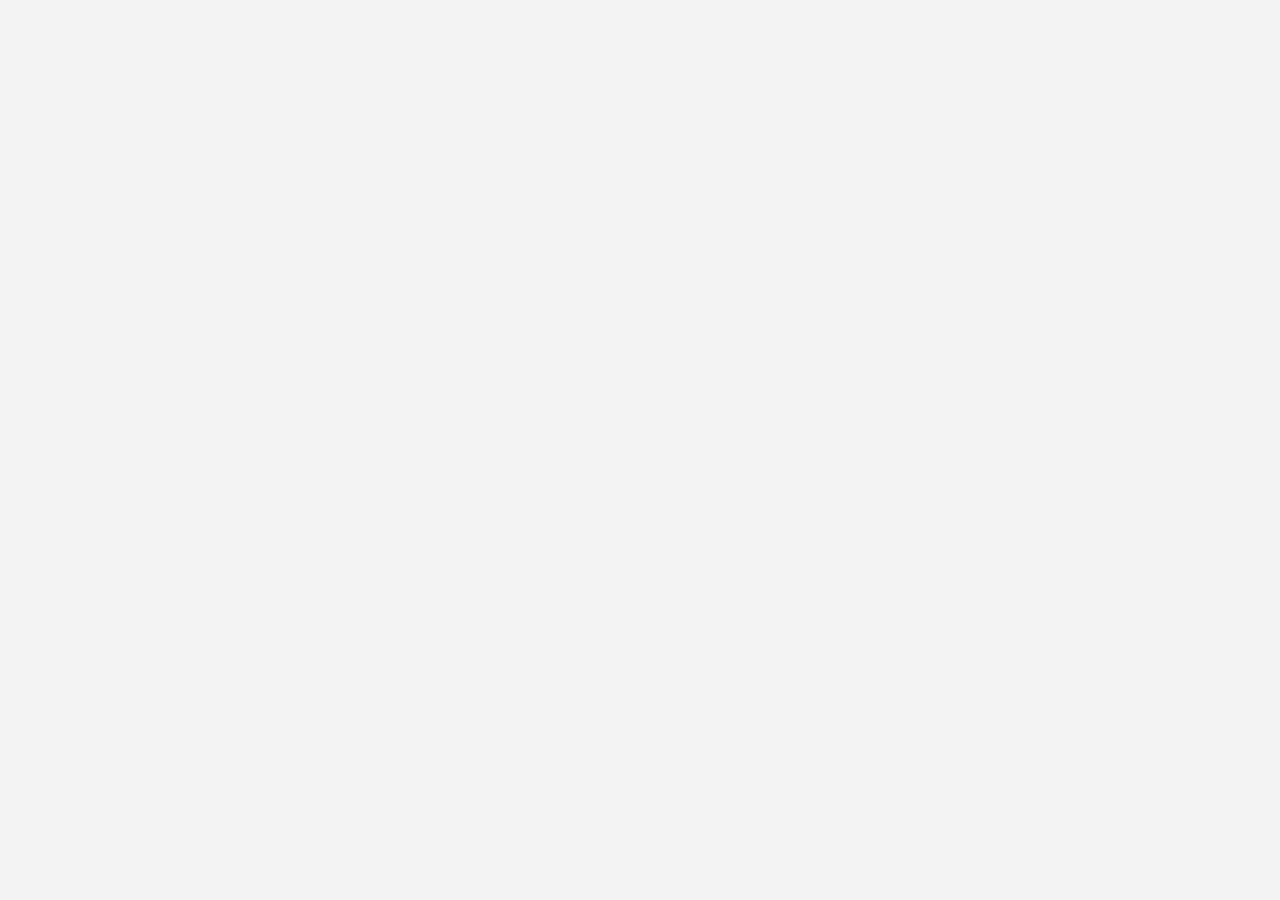
==== commit 46812e79: "Update index.html" ====
--- a/index.html
+++ b/index.html
@@ -33,141 +33,12 @@
 <body class="d-flex flex-column h-100">
   <!-- Begin page content -->
 
-
-  <nav class="navbar navbar-light navbar-expand-md">
-    <div class="container no-padding">
-
-      <button class="navbar-toggler" type="button" data-toggle="collapse" data-target="#navbarMain"
-        aria-controls="navbarMain" aria-expanded="false" aria-label="Toggle navigation">
-        <span class="navbar-toggler-icon"></span>
-      </button>
-
-      <div class="collapse navbar-collapse" id="navbarMain">
-        <ul class="navbar-nav mr-auto">
-          <li class="nav-item active">
-            <a class="nav-link" href="index.html">home
-            </a>
-          </li>
-          <li class="nav-item">
-            <a class="nav-link" href="https://www.linkedin.com/in/eloisemonteiro/" target="_new">linkedin </a>
-          </li>
-          <li class="nav-item">
-            <a class="nav-link" href="https://github.com/eloisemonteiro/" target="_new">github </a>
-          </li>
-          <li class="nav-item">
-            resumé <a class="nav-link2" href="resume_PT.pdf" alt="_new"><img src="img/PT-Portugal-Flag-icon.png"
-                alt="Faça download em Portugues" title="Faça o download em Portugues"></a> <a class="nav-link2"
-              href="resume_EN.pdf" alt="_new"><img src="img/English-Language-Flag-1-icon.png"
-                title="Download the file in English" alt="Download the file in English"></a>
-          </li>
-          <li class="nav-item">
-            <a class="nav-link" href="/contact.html">contact </a>
-          </li>
-        </ul>
-      </div>
-    </div>
-
-    <img src="img/open.png" title="Open for Freelance" alt="Open for Freelance" class="alert" />
-  </nav>
-
   <main role="main" class="flex-shrink-0">
-    <div class="container head">
-      <span class="name "><span class="main-name">Eloise</span> Monteiro
-        <img src="img/me.png" alt="Alert of Highly Qualified Professional"
-          title="Alert of Highly Qualified Professional"
-          class="me animate__animated animate__rotateInDownLeft" /></span>
+   
+  </main>
 
 
-      <img src="img/down.png" class="down animate__animated animate__bounceIn" alt="Scroll down please"
-        title="Scroll down please" />
-    </div>
-    <span class="year"><img src="img/2020.png" alt="2020" title="2020" /></span>
-  </main>
-
-  <main role="main" class="flex-shrink-0 text-center">
-    <div class="container">
-      <img src="img/stf2.png" class="project" alt="Project for Furukawa Electric"
-        title="Project for Furukawa Electric" />
-      <a href="stf.html"><img src="img/check.png" alt="Click to check the study case!"
-          title="Click to check the study case!" class="check" /></a>
-
-      <div class="row projects">
-        <div class="col-lg-6 col-md-12 col-sm-12">
-          <strong>The Problem</strong>
-          Old system was developed in an outdated language. There was no
-          usability or user experience study and it was not responsible, thus
-          working only on a given screen size.
-        </div>
-        <div class="col-lg-6 col-md-12 col-sm-12">
-          <strong>The Project</strong>
-          Software system to perform and manage the rigorous quality tests of Furukawa Electric's fiber optic cable
-          manufacturing.
-        </div>
-      </div>
-    </div>
-    <img src="img/divider.png" class="divider" alt="Let's separate the projects" title="Let's separate the projects" />
-
-    <div class="container">
-      <img src="img/ic2.png" class="project" alt="Project for Furukawa Electric"
-        title="Project for Furukawa Electric" />
-      <a href="ic.html"> <img src="img/check.png" alt="Click to check the study case!"
-          title="Click to check the study case!" class="check" /></a>
-
-      <div class="row projects">
-        <div class="col-lg-6 col-md-12 col-sm-12">
-          <strong>The Problem</strong>
-          The company had several systems for the same purpose implemented in
-          different countries, thus causing great difficulty when it needed
-          updating.
-        </div>
-        <div class="col-lg-6 col-md-12 col-sm-12">
-          <strong>The Project</strong>
-          Management and maintenance of several machines in several factory
-          lines with automatic translations within the software for worldwide
-          implementation.
-        </div>
-      </div>
-    </div>
-
-    <img src="img/divider.png" class="divider" alt="Let's separate the projects" title="Let's separate the projects" />
-
-    <div class="container">
-      <img src="img/mdlz2.png" class="project" alt="Mondelēz International, Inc" title="Mondelēz International, Inc">
-      <a href="mdlz.html"> <img src="img/check.png" alt="Great study case of Mondelēz"
-          title="Great study case of Mondelēz" class="check" /></a>
-
-      <div class="row projects">
-        <div class="col-lg-6 col-md-12 col-sm-12">
-          <strong>The Problem</strong>
-          The company needed to bring commitment from its collaborators to achieve internal standards.
-        </div>
-        <div class="col-lg-6 col-md-12 col-sm-12">
-          <strong>The Project</strong>
-          Build an application which can manage employee processes, score tasks, extract reports and
-          build an online store. In return, employees may exchange their points for products.
-        </div>
-      </div>
-    </div>
-
-    <img src="img/divider.png" class="divider" alt="Let's separate the projects" title="Let's separate the projects" />
-
-    <div class="container">
-      <img src="img/cits2.png" class="project" alt="Centro Internacional de Tecnologia de Software"
-        title="Centro Internacional de Tecnologia de Software">
-      <div class="row projects">
-        <div class="col-lg-6 col-md-12 col-sm-12">
-          <strong>The Problem</strong>
-          Outdated design. <a href="http://www.cits.br" target="_new">CITS - Centro Internacional de Tecnologia de
-            Software</a>.
-        </div>
-        <div class="col-lg-6 col-md-12 col-sm-12">
-          <strong>The Project</strong>
-          Bring a more updated design idea respecting the brand identity.
-        </div>
-      </div>
-    </div>
-
-  </main>
+ 
 
   <script src="https://code.jquery.com/jquery-2.2.4.min.js"></script>
   <script src="js/bootstrap.js"></script>
@@ -184,4 +55,4 @@
 
 </body>
 
-</html>+</html>
